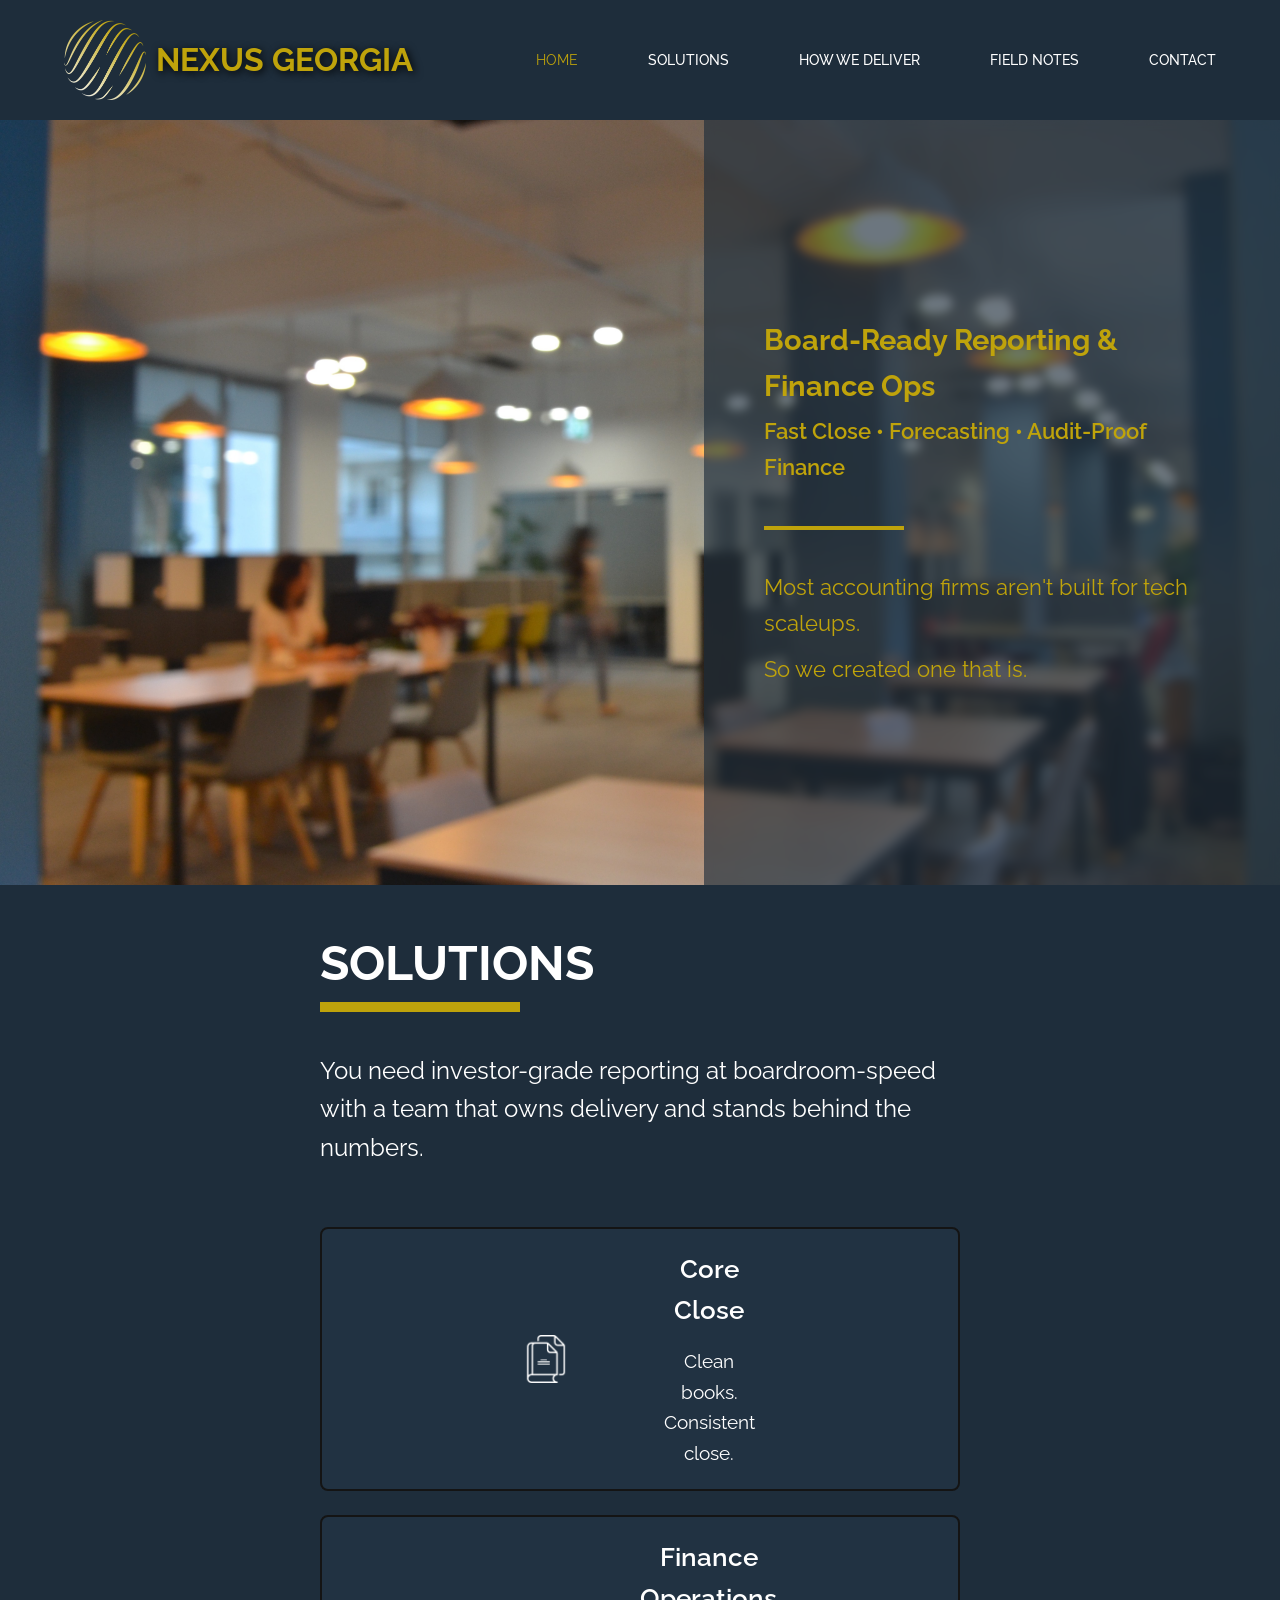
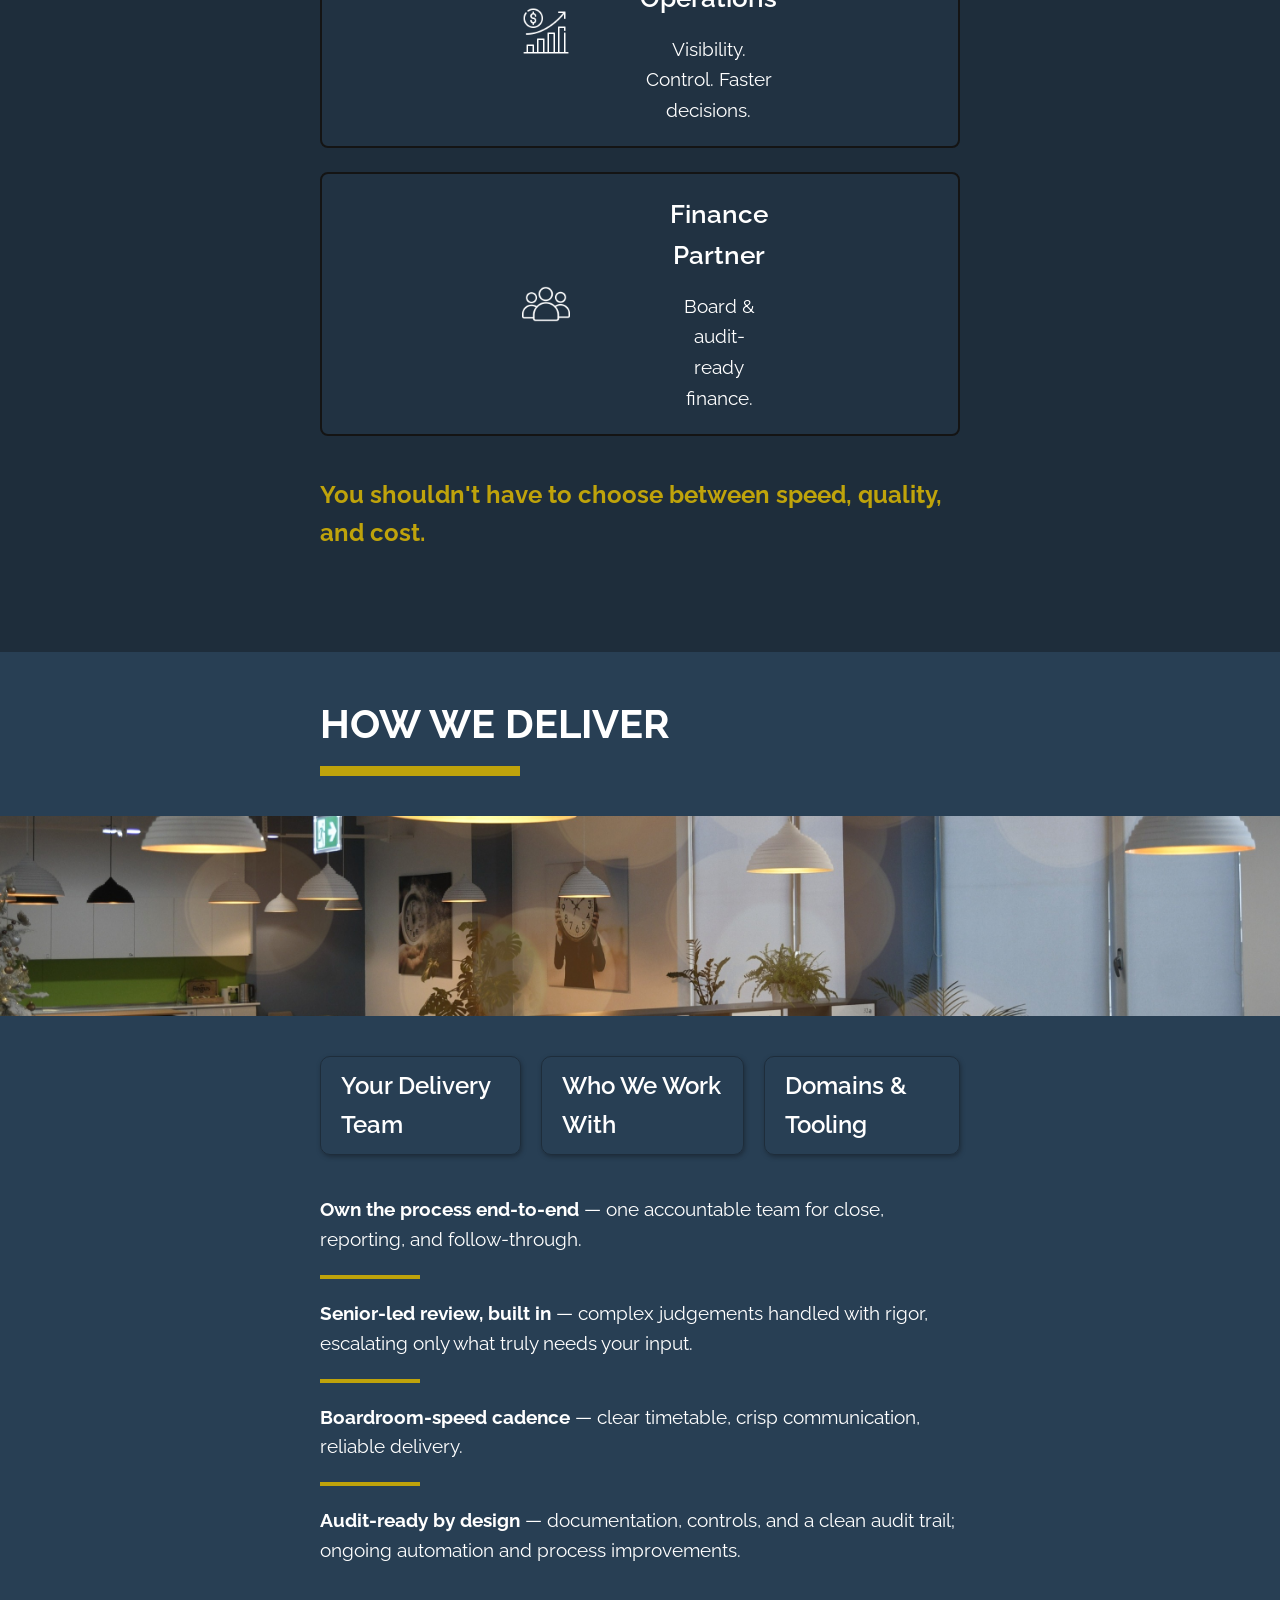
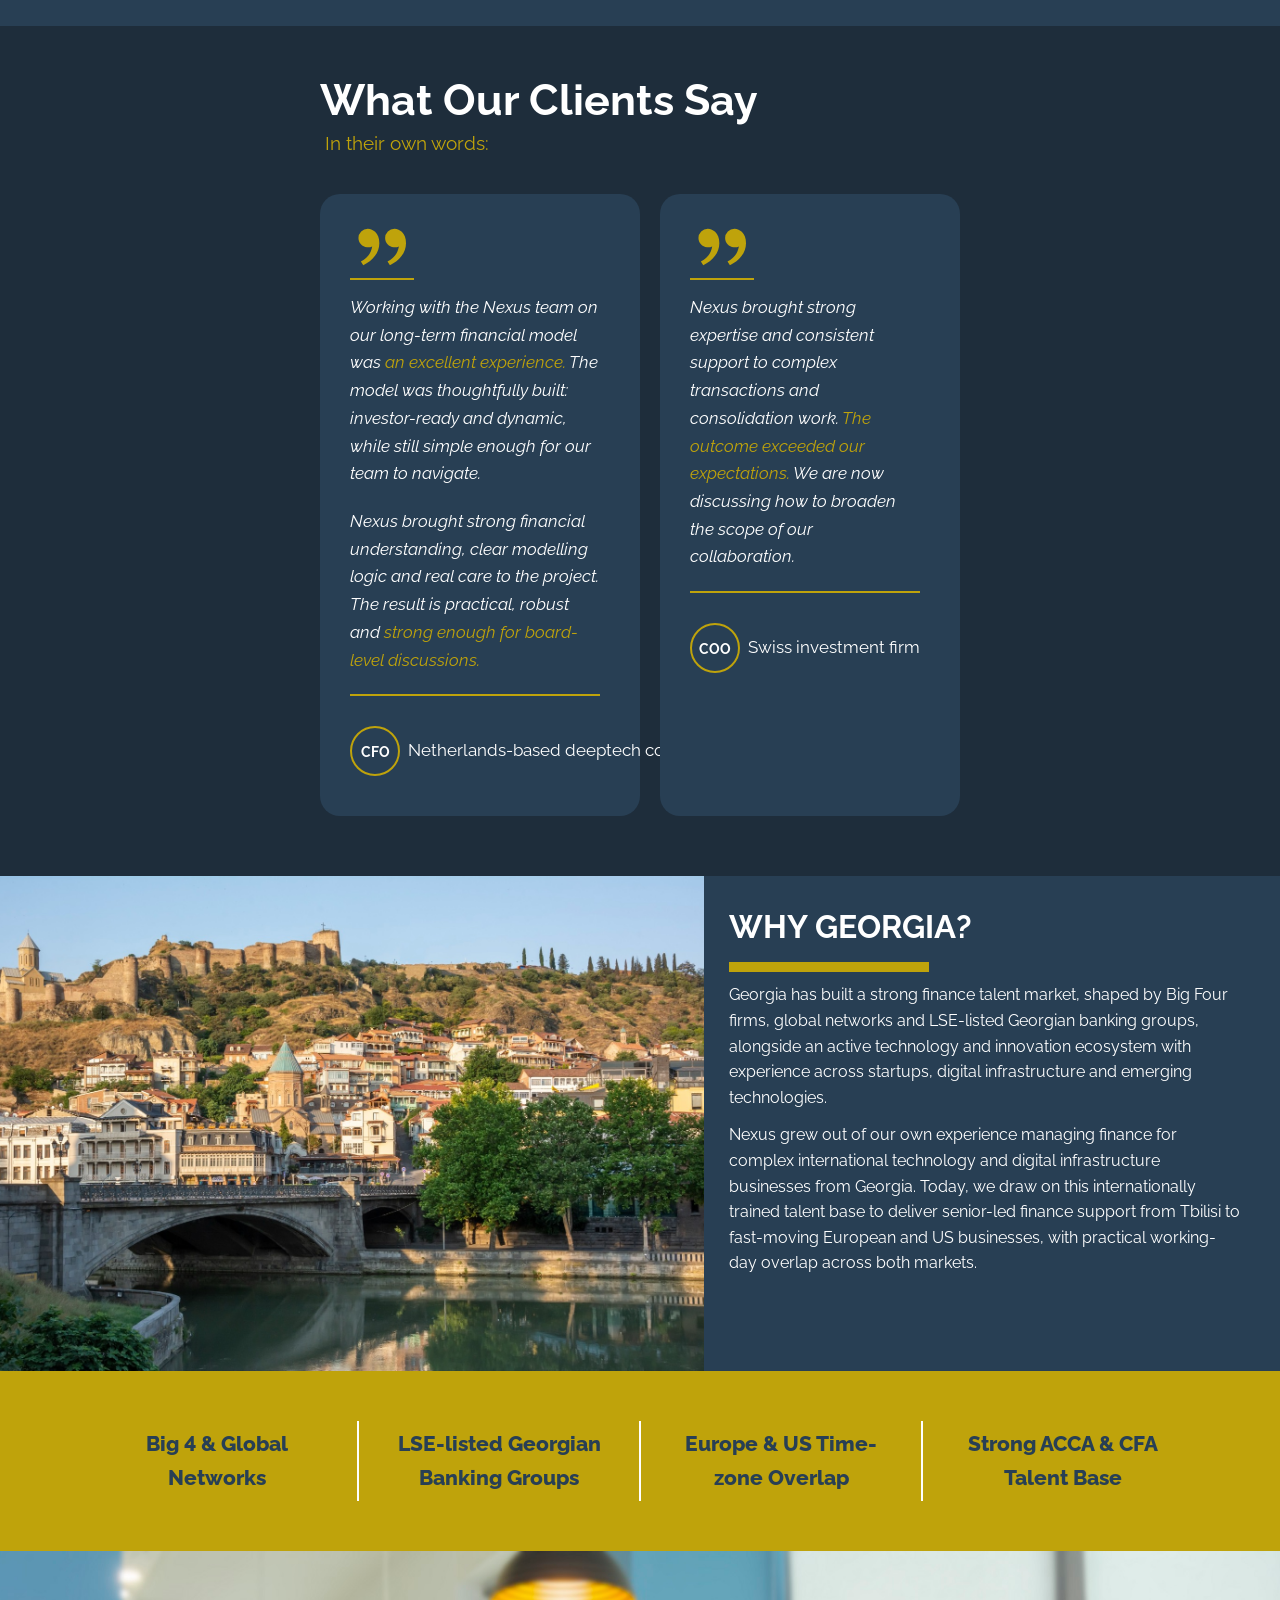
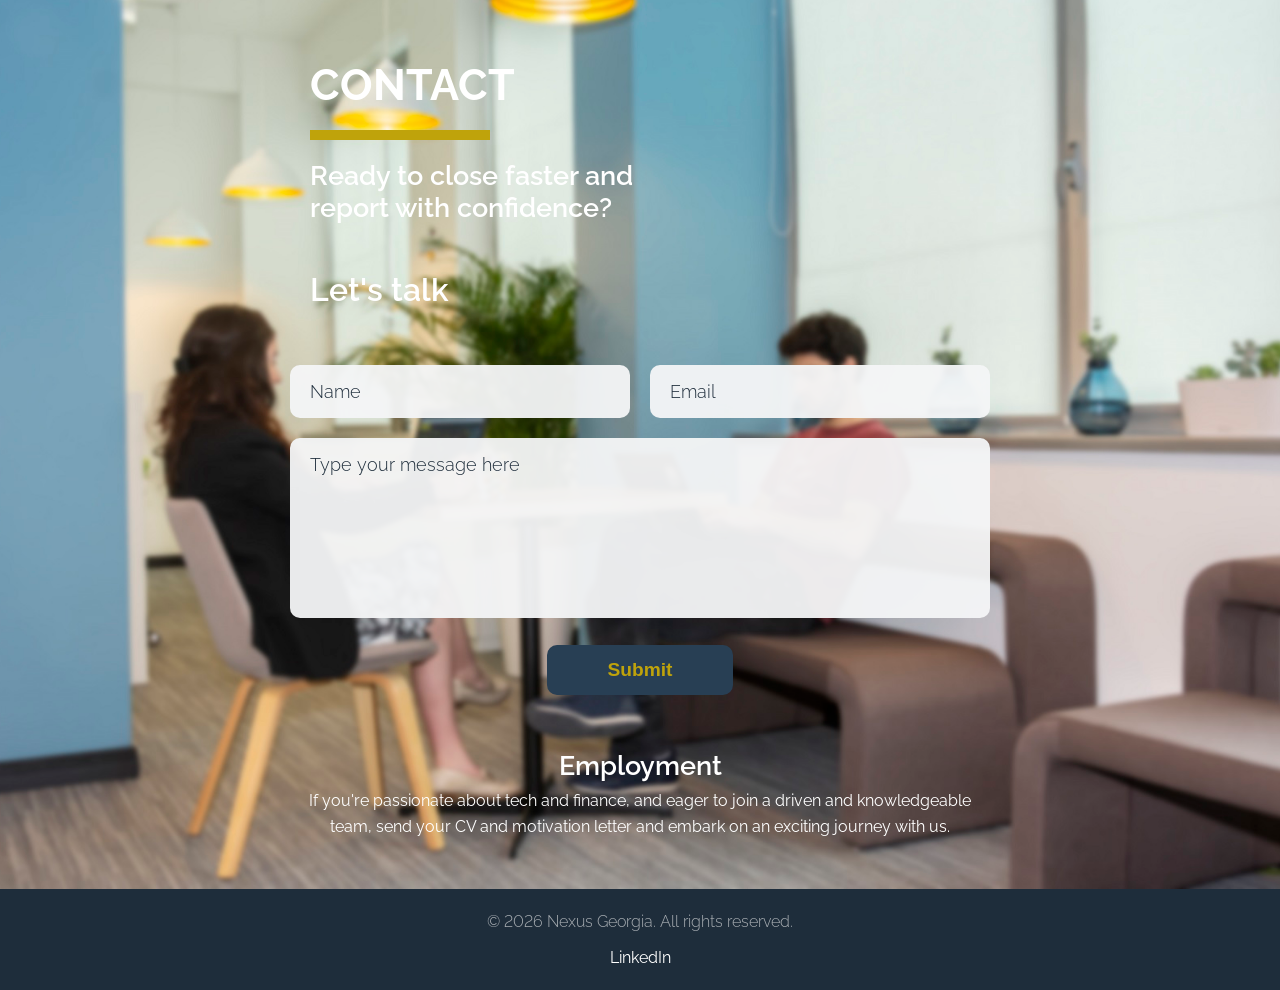
==== index.html @ efbd445d "Irma's Requests 4" ====
<!DOCTYPE html>
<html lang="en">
<head>
    <meta charset="UTF-8">
    <meta name="viewport" content="width=device-width, initial-scale=1.0">
    <link rel="preconnect" href="https://fonts.googleapis.com">
    <link rel="preconnect" href="https://fonts.gstatic.com" crossorigin>
    <link href="https://fonts.googleapis.com/css2?family=Raleway:ital,wght@0,100..900;1,100..900&display=swap" rel="stylesheet">
    <title>Nexus Georgia | Board-Ready Reporting & Finance Ops</title>
    <link rel="icon" type="image/png" href="Assets/Favicon.png">
    <link rel="stylesheet" href="style.css">
</head>

<body>
    <header class="navbar">
        <div class="logo-btn">
            <a href="#home">
                <div class="logo">
                    <img src="Assets/Logo.png" alt="Negus Georgia Logo" class="logo-img">
                    <h1 class="logo-title">NEXUS GEORGIA</h1>
                </div>
            </a>
        </div>
        
        <nav class="nav-menu">
            <a href="#home">Home</a>
            <a href="#solutions">Solutions</a>
            <a href="#delivery">How We Deliver</a>
            <a href="fieldnotes.html">Field Notes</a>
            <a href="#contacts">Contact</a>
        </nav>

        <button class="menu-toggle" aria-label="Toggle Navigation">
            <span></span>
            <span></span>
            <span></span>
        </button>
    </header>

    <main>       
        <section id="home" class="hero-section">

            <div class="hero-content">
                <h1 class="hero-title">Board-Ready Reporting & Finance Ops</h1>
                <p class="hero-subtitle">Fast Close • Forecasting • Audit-Proof Finance</p>
                <div class="divider-home"></div>
                <p class="hero-tagline">Most accounting firms aren't built for tech scaleups.</p>
                <p class="hero-break">So we created one that is.</p>
            </div>

        </section>

        <section id="solutions" class="solutions-section">

            <h2>Solutions</h2>
            <div class="divider-solutions"></div>
            <p class="solutions-intro">You need investor-grade reporting at boardroom-speed with a team that owns delivery and stands behind the numbers.</p>
            
            <div class="solutions-grid">
                <div class="solution-card" data-target="modal-core-close">
                    <img src="Assets/documents.png" class="solutions-icon">
                    <div id="first-card" class="card-text">
                        <h3>Core Close</h3>
                        <p>Clean books. Consistent close.</p>
                    </div>
                </div>
                
                <div class="solution-card" data-target="modal-finance-ops">
                    <img src="Assets/profit.png" class="solutions-icon">
                    <div id="second-card" class="card-text">    
                        <h3>Finance Operations</h3>
                        <p>Visibility. Control. Faster decisions.</p>
                    </div>
                </div>
                
                <div class="solution-card" data-target="modal-finance-partner">
                    <img src="Assets/people.png" class="solutions-icon">
                    <div id="third-card" class="card-text">    
                        <h3>Finance Partner</h3>
                        <p>Board & audit-ready finance.</p>
                    </div>
                </div>
            </div>

            <p class="solutions-outro">You shouldn't have to choose between speed, quality, and cost.</p>

        </section>

        <section id="delivery" class="delivery-section">

            <h4 class="delivery-head">How We Deliver</h4>
            <div class="divider-delivery"></div>
            <img src="Assets/Office clock and lights bright.jpg" class="clock-lights">
            
            <div class="delivery-grid">
                <div class="delivery-card" data-target="modal-delivery-team">Your Delivery Team</div>
                <div class="delivery-card" data-target="modal-who-we-work-with">Who We Work With</div>
                <div class="delivery-card" data-target="modal-domains-tooling">Domains & Tooling</div>
            </div>

            <div class="delivery-row">
                <p class="delivery-text">
                    <strong class="delivery-lead">Own the process end-to-end</strong> — one accountable team for close, reporting, and follow-through.
                </p>
                <div class="divider-text"></div>
                <p class="delivery-text">
                    <strong class="delivery-lead">Senior-led review, built in</strong> — complex judgements handled with rigor, escalating only what truly needs your input.
                </p>
                <div class="divider-text"></div>
                <p class="delivery-text">
                    <strong class="delivery-lead">Boardroom-speed cadence</strong> — clear timetable, crisp communication, reliable delivery.
                </p>
                <div class="divider-text"></div>
                <p class="delivery-text">
                    <strong class="delivery-lead">Audit-ready by design</strong> — documentation, controls, and a clean audit trail; ongoing automation and process improvements.
                </p>
            </div>

        </section>

        <section class="client-section">

             <div class="clients">
                <h5 class="clients-head">What Our Clients Say</h5>
                <p class="clients-subhead">In their own words:</p>
                <div class="client-row">
                    <div class="client-1">
                        <img src="Assets/quotes.svg" class="quotes">
                        <div class="first-quote">
                            <p class="quote-1">
                                Working with the Nexus team on our long-term financial model was
                                <span class="highlight"> an excellent experience.</span>
                                The model was thoughtfully built: investor-ready and dynamic, while still simple enough for our team to navigate.
                            </p>
                            <p class="quote-1">
                                Nexus brought strong financial understanding, clear modelling logic and real care to the project. The result is practical, robust and
                                <span class="highlight">strong enough for board-level discussions.</span>
                            </p>
                        </div>
                        <p class="author-1">
                            <span class="circle">CFO</span>Netherlands-based deeptech company
                        </p>
                    </div>
                    <div class="client-2">
                        <img src="Assets/quotes.svg" class="quotes">
                        <p class="quote-2">
                            Nexus brought strong expertise and consistent support to complex transactions and consolidation work.
                            <span class="highlight">The outcome exceeded our expectations.</span>
                            We are now discussing how to broaden the scope of our collaboration.
                        </p>
                        <p class="author-2">
                            <span class="circle">COO</span>Swiss investment firm
                        </p>
                    </div>
                </div>
            </div>

        </section>

        <section id="delivery" class="international-delivery">

            <div class="international-content">
                <div class="international-image"></div>

                <div class="international-card">    
                    <h6 class="international-head">Why Georgia?</h6>
                    <div class="divider-international"></div>
                    <P class="international-text">
                        Georgia has built a strong finance talent market, shaped by Big Four firms, global networks and LSE-listed Georgian banking groups, alongside an active technology and innovation ecosystem with experience across startups, digital infrastructure and emerging technologies.
                    </P>
                    <p class="international-text">
                        Nexus grew out of our own experience managing finance for complex international technology and digital infrastructure businesses from Georgia. Today, we draw on this internationally trained talent base to deliver senior-led finance support from Tbilisi to fast-moving European and US businesses, with practical working-day overlap across both markets.
                    </p>
                </div>
            </div>

        </section>

        <section id="accolades">

            <p class="accolade">Big 4 & Global Networks</p>
            <div class="divider-accolades"></div>
            <p class="accolade">LSE-listed Georgian Banking Groups</p>
            <div class="divider-accolades"></div>
            <p class="accolade">Europe & US Time-zone Overlap</p>
            <div class="divider-accolades"></div>
            <p class="accolade">Strong ACCA & CFA Talent Base</p>

        </section>

        <section id="contacts" class="contact-section">

            <div class="contact-content">
                <div class="contact-intro">
                    <h7 class="contact-head">Contact</h7>
                    <div class="divider-contact"></div>
                    <p class="contact-subhead">Ready to close faster and report with confidence?</p>
                    <p class="contact-talk">Let's talk</p>
                </div>
                
                <form class="contact-form" action="#" method="POST">
                    <div class="name-email">
                        <input type="text" name="name" placeholder="Name" required class="form-input">
                        <input type="email" name="email" placeholder="Email" required class="form-input">
                    </div>
                    <div class="message-text">
                        <textarea name="message" placeholder="Type your message here" required class="form-textarea"></textarea>
                    </div>
                    <div class="submit-button">
                        <button type="submit" class="btn-submit">Submit</button>
                    </div>
                </form>

                <div class="bottom-note">
                    <h8 class="note-head">Employment</h8>
                    <p class="note-text"
                        >If you're passionate about tech and finance, and eager to join a driven and knowledgeable team, send your CV and motivation letter and embark on an exciting journey with us.
                    </p>
                </div>

            </div>

        </section>
    </main>

    <div class="modal-overlay" id="modalOverlay">
        <div class="modal-content-solutions" id="modal-core-close">
            <button class="modal-close">&times;</button>
            <h9>Core Close</h9>
            <div class="divider-lightbox"></div>
            <p class="modal-intro">
                For companies that need clean monthly numbers, reliable reconciliations and a close process that does not depend on heroics.
            </p>
            <ul class="modal-list">
                <li>Period close - <span style="font-style: italic;">day 3-5 close (typical)</span></li>
                <li>General Ledger & Trial Balance</li>
                <li>Accounts Payable & Accounts Receivable</li>
                <li>Payroll</li>
                <li>Fixed assets & inventory</li>
                <li>Tax & VAT filing coordination</li>
                <li>Payments & approvals</li>
            </ul>
        </div>

        <div class="modal-content-solutions" id="modal-finance-ops">
            <button class="modal-close">&times;</button>
            <h9>Finance Operations</h9>
            <div class="divider-lightbox"></div>
            <p class="modal-intro">
                For companies that need visibility over cash, budget performance, KPIs and operational finance decisions, not just bookkeeping.
            </p>
            <p class="modal-plus">Core Close +</p>
            <ul class="modal-list">
                <li>Cash flow & management reporting</li>
                <li>Budgeting & forecasting</li>
                <li>Budget vs actual analysis</li>
                <li>KPI dashboard</li>
                <li>Cost allocation & chargebacks</li>
                <li>Statutory reporting</li>
                <li>Controls, policies & procedures</li>
                <li>Process improvements & automations</li>
                <li>Treasury & financing</li>
            </ul>
        </div>

        <div class="modal-content-solutions" id="modal-finance-partner">
            <button class="modal-close">&times;</button>
            <h9>Finance Partner</h9>
            <div class="divider-lightbox"></div>
            <p class="modal-intro">
                For companies facing audits, investor reporting, fundraising, consolidation, complex accounting or board-level finance questions.
            </p>
            <p class="modal-plus">Finance Operations +</p>
            <ul class="modal-list">
                <li>Multi-entity, multi-currency consolidations</li>
                <li>IFRS & US GAAP advisory</li>
                <li>Technical accounting memos</li>
                <li>IPO & PCAOB audit readiness</li>
                <li>Board & investor engagement</li>
                <li>Fundraising & investment rounds</li>
                <li>Fractional CFO leadership / CFO extension</li>
            </ul>
        </div>

        <div class="modal-content-delivery" id="modal-delivery-team">
             <button class="modal-close">&times;</button>
             <h9>Your Delivery Team</h9>
             <div class="divider-lightbox"></div>
             <p class="modal-subhead">Senior finance depth, built into every engagement.</p>
             <p class="modal-text">
                Our teams are led by experienced ACCA and CPA-qualified finance professionals with Big Four backgrounds and hands-on experience across reporting, forecasting, complex accounting, audit readiness and finance operations for international businesses.
             </p>
             <div class="modal-team-grid">
                <div class="team-member-card">
                    <div class="member-avatar-container">
                        <img src="Assets/Irma.avif" alt="Irma Kharebava" class="member-avatar">
                    </div>
                    <div class="member-info">
                        <div class="member-header">
                            <h10>Irma Kharebava, FCCA</h10>
                            <a href="https://www.linkedin.com/in/irma-kharebava/" target="_blank" class="linkedin-link" aria-label="LinkedIn Profile">
                                <svg xmlns="http://www.w3.org/2000/svg" viewBox="0 0 24 24" class="linkedin-icon"><path d="M19 0h-14c-2.761 0-5 2.239-5 5v14c0 2.761 2.239 5 5 5h14c2.762 0 5-2.239 5-5v-14c0-2.761-2.238-5-5-5zm-11 19h-3v-11h3v11zm-1.5-12.268c-.966 0-1.75-.779-1.75-1.75s.784-1.75 1.75-1.75 1.75.779 1.75 1.75-.784 1.75-1.75 1.75zm13.5 12.268h-3v-5.604c0-3.368-4-3.113-4 0v5.604h-3v-11h3v1.765c1.396-2.586 7-2.777 7 2.476v6.759z"/></svg>
                            </a>
                        </div>
                        <p class="member-title">Founder and Managing Partner</p>
                        <ul class="member-details">
                            <li>11 years with EY, 25 years overall</li>
                            <li>Group Controlling, FP&A, Leadership</li>
                        </ul>
                    </div>
                </div>
                <div class="team-member-card">
                    <div class="member-avatar-container">
                        <img src="Assets/Vato.avif" alt="Vato Namoradze" class="member-avatar">
                    </div>
                    <div class="member-info">
                        <div class="member-header">
                            <h10>Vato Namoradze, CPA</h10>
                            <a href="https://www.linkedin.com/in/vakhtang-namoradze-a840ba27/" target="_blank" class="linkedin-link" aria-label="LinkedIn Profile">
                                <svg xmlns="http://www.w3.org/2000/svg" viewBox="0 0 24 24" class="linkedin-icon"><path d="M19 0h-14c-2.761 0-5 2.239-5 5v14c0 2.761 2.239 5 5 5h14c2.762 0 5-2.239 5-5v-14c0-2.761-2.238-5-5-5zm-11 19h-3v-11h3v11zm-1.5-12.268c-.966 0-1.75-.779-1.75-1.75s.784-1.75 1.75-1.75 1.75.779 1.75 1.75-.784 1.75-1.75 1.75zm13.5 12.268h-3v-5.604c0-3.368-4-3.113-4 0v5.604h-3v-11h3v1.765c1.396-2.586 7-2.777 7 2.476v6.759z"/></svg>
                            </a>
                        </div>
                        <p class="member-title">Partner, Strategy & BD</p>
                        <ul class="member-details">
                            <li>14 years with EY, 25 years overall</li>
                            <li>IPO Preparation, IFRS, US GAAP, Audit</li>
                        </ul>
                    </div>
                </div>
                <div class="team-member-card">
                    <div class="member-avatar-container">
                        <img src="Assets/Mariam.avif" alt="Mariam Ioseliani" class="member-avatar">
                    </div>
                    <div class="member-info">
                        <div class="member-header">
                            <h10>Mariam Ioseliani, FCCA, MBA</h10>
                            <a href="https://www.linkedin.com/in/mariam-ioseliani/" target="_blank" class="linkedin-link" aria-label="LinkedIn Profile">
                                <svg xmlns="http://www.w3.org/2000/svg" viewBox="0 0 24 24" class="linkedin-icon"><path d="M19 0h-14c-2.761 0-5 2.239-5 5v14c0 2.761 2.239 5 5 5h14c2.762 0 5-2.239 5-5v-14c0-2.761-2.238-5-5-5zm-11 19h-3v-11h3v11zm-1.5-12.268c-.966 0-1.75-.779-1.75-1.75s.784-1.75 1.75-1.75 1.75.779 1.75 1.75-.784 1.75-1.75 1.75zm13.5 12.268h-3v-5.604c0-3.368-4-3.113-4 0v5.604h-3v-11h3v1.765c1.396-2.586 7-2.777 7 2.476v6.759z"/></svg>
                            </a>
                        </div>
                        <p class="member-title">Partner, Client Solutions</p>
                        <ul class="member-details">
                            <li>10 years with EY, 15 years overall</li>
                            <li>Investor Reporting, IFRS, US GAAP, Modelling</li>
                        </ul>
                    </div>
                </div>
                <div class="team-member-card">
                    <div class="member-avatar-container">
                        <img src="Assets/George.avif" alt="Mariam Ioseliani" class="member-avatar">
                    </div>
                    <div class="member-info">
                        <div class="member-header">
                            <h10>George Chaganava</h10>
                            <a href="https://www.linkedin.com/in/george-chaganava-4706ba27/" target="_blank" class="linkedin-link" aria-label="LinkedIn Profile">
                                <svg xmlns="http://www.w3.org/2000/svg" viewBox="0 0 24 24" class="linkedin-icon"><path d="M19 0h-14c-2.761 0-5 2.239-5 5v14c0 2.761 2.239 5 5 5h14c2.762 0 5-2.239 5-5v-14c0-2.761-2.238-5-5-5zm-11 19h-3v-11h3v11zm-1.5-12.268c-.966 0-1.75-.779-1.75-1.75s.784-1.75 1.75-1.75 1.75.779 1.75 1.75-.784 1.75-1.75 1.75zm13.5 12.268h-3v-5.604c0-3.368-4-3.113-4 0v5.604h-3v-11h3v1.765c1.396-2.586 7-2.777 7 2.476v6.759z"/></svg>
                            </a>
                        </div>
                        <p class="member-title">Head of Audit and IFRS</p>
                        <ul class="member-details">
                            <li>11 years with EY, 15 years overall </li>
                            <li>Audit, IFRS, Financial Reporting</li>
                        </ul>
                    </div>
                </div>
                <div class="team-member-card">
                    <div class="member-avatar-container">
                        <img src="Assets/Salome.avif" alt="Mariam Ioseliani" class="member-avatar">
                    </div>
                    <div class="member-info">
                        <div class="member-header">
                            <h10>Salome Dzivaeva</h10>
                            <a href="https://www.linkedin.com/in/salome-dzivaeva-2611431ba/" target="_blank" class="linkedin-link" aria-label="LinkedIn Profile">
                                <svg xmlns="http://www.w3.org/2000/svg" viewBox="0 0 24 24" class="linkedin-icon"><path d="M19 0h-14c-2.761 0-5 2.239-5 5v14c0 2.761 2.239 5 5 5h14c2.762 0 5-2.239 5-5v-14c0-2.761-2.238-5-5-5zm-11 19h-3v-11h3v11zm-1.5-12.268c-.966 0-1.75-.779-1.75-1.75s.784-1.75 1.75-1.75 1.75.779 1.75 1.75-.784 1.75-1.75 1.75zm13.5 12.268h-3v-5.604c0-3.368-4-3.113-4 0v5.604h-3v-11h3v1.765c1.396-2.586 7-2.777 7 2.476v6.759z"/></svg>
                            </a>
                        </div>
                        <p class="member-title">Head of Operations & Quality Control</p>
                        <ul class="member-details">
                            <li>12 years with EY, 15 years overall </li>
                            <li>Accounting Operations, Systems, Quality Control</li>
                        </ul>
                    </div>
                </div>
             </div>
        </div>

        <div class="modal-content-delivery" id="modal-who-we-work-with">
            <button class="modal-close">&times;</button>
            <h9>Who We Work With</h9>
            <div class="divider-lightbox"></div>
            <ul class="modal-list">
                <li>Tech scaleups in AI/HPC, data centres, SaaS, Web3/Crypto</li>
                <li>Typically post-seed through growth stage</li>
                <li>European & US teams operating across entities, currencies, and rapid growth</li>
            </ul>
            <div class="divider-list"></div>
            <p class="modal-step">We Step In</p>
            <ul class="modal-list">
                <li>Ahead of a fundraise, audit, or a tighter board/investor rhythm</li>
                <li>When finance needs to move at business speed, with control intact</li>
                <li>When you want senior ownership before building a full in-house team</li>
            </ul>
            <p class="modal-outro">
                Speed without losing rigor — senior-led finance you can take to the board.
            </p>
        </div>

        <div class="modal-content-delivery" id="modal-domains-tooling">
            <button class="modal-close">&times;</button>
            <h9>Domains & Tooling</h9>
            <div class="divider-lightbox"></div>
            <div class="modal-matrix">
                <div class="modal-column">
                    <div class="modal-front">
                        <p class="modal-category">Industries We Specialize</p>
                        <img src="Assets/chip.svg" class="tooling-icon" id="chip-icon">
                    </div>
                    <div class="modal-box">
                        <ul class="modal-list" id="modal-list-industry">
                            <li>AI / HPC</li>
                            <li>Data centers</li>
                            <li>SaaS</li>
                            <li>Web3 / Crypto</li>
                            <li>Tech-enabled services</li>
                        </ul>
                    </div>
                 </div>
                 <div class="modal-column"> 
                    <div class="modal-front">       
                        <p class="modal-category">Systems We Work With</p>
                        <img src="Assets/cloud.svg" class="tooling-icon" id="cloud-icon">
                    </div>
                    <div class="modal-box">
                        <ul class="modal-list" id="modal-list-system">
                            <li>NetSuite</li>
                            <li>MS Business Central</li>
                            <li>SAP</li>
                            <li>SoftLedger</li>
                            <li>TRES Finance</li>
                            <li>QuickBooks</li>
                            <li>Xero</li>
                        </ul>
                    </div>
                </div>
                <div class="modal-column">
                    <div class="modal-front">
                        <p class="modal-category">Markets We Work In</p>
                        <img src="Assets/globe.svg" class="tooling-icon" id="globe-icon">
                    </div>
                    <div class="modal-box">
                        <ul class="modal-list" id="modal-list-market">
                            <li>Canada</li>
                            <li>Germany</li>
                            <li>Netherlands</li>
                            <li>Norway</li>
                            <li>Switzerland</li>
                            <li>USA</li>
                            <li>UK</li>
                        </ul>
                    </div>    
                </div>
            </div>
        </div>
    </div>

    <footer id="footer" class="footer-section">
        <p>&copy; 2026 Nexus Georgia. All rights reserved.</p>

        <div class="footer-social">
            <a href="https://www.linkedin.com/company/nexus-georgia/" target="_blank" rel="noopener noreferrer" aria-label="LinkedIn">
                <span>LinkedIn</span>
            </a>
        </div>
    </footer>

    <button id="scrollToTopBtn" class="scroll-to-top" aria-label="Scroll to top">
        &#8593; </button>

    <script src="script.js"></script>
</body>
</html>
---- style.css ----
:root {
    --bg-main: #1e2d3b;
    --bg-accent: #283F54;
    --bg-light: #e1e1e1;
    --text-main: #ffffff;
    --accent: #BFA30B;
}

* {
    margin: 0;
    padding: 0;
    box-sizing: border-box;
}

section[id] {
    scroll-margin-top: 120px;
}

html {
    scroll-behavior: smooth;
}

body {
    font-family: 'Raleway', sans-serif;
    color: var(--text-main);
    background-color: var(--bg-main);
    line-height: 1.6;
    -webkit-font-smoothing: antialiased;
    font-variant-numeric: lining-nums tabular-nums;
    overflow-x: hidden;
    scrollbar-color: rgba(159, 159, 159, 0.95) rgba(44, 44, 44, 1);
}

.navbar {
    display: flex;
    justify-content: space-between;
    align-items: center;
    padding: 20px 5%;
    background-color: rgb(30 45 59);
    backdrop-filter: blur(10px);
    position: sticky;
    top: 0;
    z-index: 1000;
}

.logo {
    display: flex;
    flex-direction: row;
    align-items: center;
    gap: 10px;
}

.logo-btn a {
    text-decoration: none;
}

.logo-title {
    color: var(--accent);
    text-shadow: 2px 2px 8px black;
}

.logo-img {
    height: 80px;
    width: auto;
    display: block;
}

.nav-menu {
    display: flex;
    align-items: center;
    gap: 70px;
}

.nav-menu a {
    text-decoration: none;
    color: var(--text-main);
    font-size: 0.9rem;
    font-weight: 500;
    transition: color 0.2s ease;
    text-transform: uppercase;
}

.nav-menu a.active {
    color: var(--accent);
    font-weight: 400;
}

.nav-menu a:hover {
    color: var(--accent);
}

.menu-toggle {
    display: none;
    flex-direction: column;
    justify-content: space-between;
    width: 24px;
    height: 18px;
    background: transparent;
    border: none;
    cursor: pointer;
}

.hero-section {
    min-height: 85vh;
    background-image: url('Assets/Office\ Ninutsa.jpg'); 
    background-size: cover;
    background-position: center;
    background-repeat: no-repeat;
    display: flex;
    justify-content: flex-end; 
    align-items: stretch;
}

.hero-content {
    width: 45%; 
    min-width: 380px;
    background-color: rgba(30, 45, 59, 0.65);
    backdrop-filter: blur(5px);
    display: flex;
    flex-direction: column;
    justify-content: center;
    padding: 60px;
    color: #ffffff;
}

.hero-content .hero-title {
    font-size: 1.8rem;
    font-weight: 700;
    color: var(--accent);
    margin-bottom: 5px;
}

.hero-content .hero-subtitle {
    font-size: 1.4rem;
    font-weight: 600;
    color: var(--accent);
}

.hero-content .divider-home {
    width: 140px;
    height: 4px;
    background-color: var(--accent);
    margin-top: 40px;
    margin-bottom: 40px;
}

.hero-content .hero-tagline {
    font-size: 1.4rem;
    color: var(--accent);
}

.hero-break {
    font-size: 1.4rem;
    color: var(--accent);
    margin-top: 10px;
}

.solutions-section {
    margin: 0 auto;
    padding: 40px 320px;
    text-align: center;
}

.solutions-section h2 {
    font-size: 3rem;
    text-transform: uppercase;
    text-align: left;
}

.divider-solutions {
    width: 200px;
    height: 10px;
    background-color: var(--accent);
    margin-bottom: 40px;
}

.solutions-intro {
    font-size: 1.5rem;
    color: var(--text-main);
    text-align: left;
    margin-bottom: 60px;
}

.solutions-grid {
    display: flex;
    flex-direction: column;
    gap: 24px;
    grid-template-columns: repeat(3, 1fr);
}

.solution-card {
    display: flex;
    align-items: center;
    justify-content: flex-start;
    gap: 40px;
    background-color: rgb(33, 50, 66);
    padding: 20px 200px;
    border-radius: 8px;
    border: 2px solid rgb(20, 20, 20);
    transition: background-color 0.3s ease, border-color 0.3s ease;
    cursor: pointer;
}

.solution-card:hover {
    background-color: rgba(255, 255, 255, 0.05);
    border-color: var(--accent);
    box-shadow: none;
}

.solutions-icon {
    width: 48px;
    height: auto;
    display: block;
    margin-right: 30px;
}

.card-text {
    text-align: center;
}

#first-card {
    margin-left: 20px;
}

#third-card {
    margin-left: 30px;
}

.solution-card h3 {
    font-size: 1.6rem;
    font-weight: 1200;
    margin-bottom: 15px;
    font-weight: 600;
}

.solution-card p {
    font-size: 1.2rem;
    font-weight: 400;
}

.solutions-outro {
    font-size: 1.5rem;
    font-weight: 700;
    text-align: left;
    color: var(--accent);
    margin-top: 40px;
    margin-bottom: 60px;
}

.delivery-section{
    margin: 0 auto;
    padding: 40px 320px;
    text-align: left;
    background-color: var(--bg-accent);
}

.delivery-head {
    font-size: 40px;
    text-transform: uppercase;
    margin-bottom: 10px;
}

.divider-delivery {
    width: 200px;
    height: 10px;
    background-color: var(--accent);
    margin-bottom: 40px
}

.clock-lights {
    width: 100vw;
    position: relative;
    left: 50%;
    right: 50%;
    margin-left: -50vw;
    margin-right: -50vw;
    display: block;
    height: auto; 
    max-width: none;
    height: 200px;
    object-fit: cover;
}

.delivery-grid {
    display: flex;
    justify-content: flex-start;
    margin-top: 40px;
    margin-bottom: 40px;
    gap: 20px;
}

.delivery-card {
    border-style: solid;
    border-width: 0.5px;
    border-color: var(--bg-main);
    border-radius: 10px;
    box-shadow: 1px 2px 4px var(--bg-main);
    padding: 10px 20px;
    font-size: 18pt;
    font-weight: 600;
    transition: color 0.3s ease;
    cursor: pointer;
}

.delivery-card:hover {
    color: var(--accent);
}

.delivery-row {
    font-size: 14pt;
}

.delivery-text {
    margin-bottom: 20px;
}

.divider-text {
    width: 100px;
    height: 4px;
    background-color: var(--accent);
    margin-bottom: 20px;
}

.client-section {
    background-color: var(--bg-main);
    padding: 40px 320px;
}

.clients-head {
    font-size: 32pt;
    color: var(--text-main);
}

.clients-subhead {
    font-size: 14pt;
    margin-top: -5px;
    margin-left: 5px;
    color: var(--accent);
    margin-bottom: 25px;
}

.clients {
    font-size: 13pt;
}

.quotes {
    margin: -20px 0 5px -10px;
    border-bottom: 2px solid var(--accent);
}

.client-row {
    display: flex;
    flex-direction: row;
    gap: 20px;
    margin-bottom: 20px;
}

.circle {    
    display: inline-flex;
    align-items: center;
    justify-content: center;
    width: 50px;
    height: 50px;
    border-radius: 50%;
    border: 2px solid var(--accent);
    color: var(--text-main);
    font-weight: 700;
    font-size: 0.9rem;
    margin-right: 8px;
    vertical-align: middle;
}

.client-1 {
    padding: 40px;
    border-radius: 20px;
    margin-top: 10px;
    background-color: var(--bg-accent);
    max-width: 50%;
}

.first-quote {
    margin-left: -10px;
    border-bottom: 2px solid var(--accent);
}

.quote-1 {
    font-style: italic;
    margin-bottom: 20px;
}

.author-1 {
    margin-top: 30px;
    margin-left: -10px;
    white-space: nowrap;
}

.client-2 {
    padding: 40px;
    border-radius: 20px;
    margin-top: 10px;
    background-color: var(--bg-accent);
    max-width: 50%;
}

.quote-2 {
    font-style: italic;
    margin-bottom: 20px;
    padding-bottom: 20px;
    border-bottom: 2px solid var(--accent);
    margin-left: -10px;
}

.author-2 {
    margin-top: 30px;
    white-space: nowrap;
    margin-left: -10px;
}

.highlight {
    color: var(--accent);
}

.international-delivery {
    height: 55vh;
    width: 100vw;
    display: flex;
    margin: 0;
    padding: 0;
}

.international-image {
    width: 55vw;
    background-image: url('Assets/Tbilisi.png');
    background-size: cover;
    background-position: center;
    background-repeat: no-repeat;
    flex-shrink: 0;
}

.international-content {
    width: 100%;
    display: flex;
    flex-direction: row;
}

.international-card {
    background-color: var(--bg-accent);
    height: 100%;
    width: 100%;
    padding: 25px;
    padding-right: 40px;
}

.international-head {
    font-size: 24pt;
    text-transform: uppercase;
    margin-bottom: 10px;
}

.divider-international {
    width: 200px;
    height: 10px;
    background-color: var(--accent);
    margin-bottom: 10px
}

.international-text {
    margin-bottom: 12px;
}

#accolades {
    background-color: var(--accent);
    height: 20vh;
    display: flex;
    flex-direction: row;
    justify-content: center;
    align-items: center;
    gap: 20px;
}

.accolade {
    font-size: 16pt;
    font-weight: 800;
    color: var(--bg-accent);
    width: 240px;
    text-align: center;
}

.divider-accolades {
    width: 2px;
    height: 80px;
    background-color: #ffffff;
}

.contact-section {
    width: 100%;
    min-height: 70vh;
    background-image: url(Assets/Bidzo\ &\ Tamuna.jpg);
    background-size: cover;
    background-position: center;
    background-repeat: no-repeat;
    display: flex;
    justify-content: center;
    align-items: center;
    padding: 80px 20px;
}

.contact-intro {
    /* background-color: rgba(40, 63, 84, 0.5); */
    border-radius: 10px;
    padding: 20px;
    margin-bottom: 20px;
    border-radius: 10px;    
}

.contact-content {
    padding: 0 100px;
    width: 100%;
    max-width: 900px;
}

.contact-head {
    font-size: 32pt;
    text-transform: uppercase;
    font-weight: 700;
}

.divider-contact {
    width: 180px;
    height: 10px;
    background-color: var(--accent);
    margin-bottom: 20px;
    margin-top: 10px;
}

.contact-subhead {
    font-size: 20pt;
    font-weight: 600;
    max-width: 350px;
    line-height: 24pt;
}

.contact-talk {
    font-size: 24pt;
    font-weight: 600;
    margin-top: 40px;
    margin-bottom: 10px;
}

.contact-form {
    display: flex;
    flex-direction: column;
    gap: 20px;
    align-items: center;
}

.name-email {
    display: flex;
    gap: 20px;
    width: 100%;
}

.message-text {
    width: 100%;
}

.form-input, .form-textarea {
    width: 100%;
    background-color: rgba(245, 246, 247, 0.95);
    border: none;
    outline: none;
    padding: 16px 20px;
    font-size: 1.1rem;
    color: #3f5164;
    font-family: inherit;
    border-radius: 10px;
}

.form-input::placeholder, .form-textarea::placeholder {
    color: var(--bg-main);
    font-weight: 300;
}

.form-textarea {
    height: 180px;
    resize: none;
}

.btn-submit {
    background-color: var(--bg-accent);
    color: var(--accent);
    font-size: 1.2rem;
    font-weight: 600;
    padding: 14px 60px;
    border: none;
    cursor: pointer;
    transition: background-color 0.2s ease, transform 0.1s ease;
    border-radius: 10px;
}

.btn-submit:hover { 
    background-color: var(--bg-main);
}

.btn-submit:active {
    transform: scale(0.98);
}

.bottom-note {
    text-align: center;
    margin-top: 40px;
    margin-bottom: -40px;
    /* background-color: rgba(40, 63, 84, 0.5); */
    padding: 10px;
    border-radius: 10px;
}

.note-head {
    font-size: 20pt;
    font-weight: 600;
}

.footer-section {
    width: 100%;
    background-color: var(--bg-main);
    padding: 20px 20px;
    text-align: center;
}

.footer-section p {
    font-size: 12pt;
    font-weight: 300;
    color: rgba(245, 245, 245, 0.65);
}

.footer-social {
    margin: 10px auto 0 auto;
}

.footer-social a {
    text-decoration: none;
    color: inherit;
    cursor: pointer;
}

.footer-social a:hover {
    color: var(--accent);
}

.modal-overlay {
    position: fixed;
    top: 0;
    left: 0;
    width: 100%;
    height: 100%;
    background-color: rgba(0, 0, 0, 0.6);
    backdrop-filter: blur(5px);
    z-index: 2000;  
    display: flex;
    justify-content: center;
    align-items: center;
    opacity: 0;
    pointer-events: none;
    transition: opacity 0.3s ease;
}

.modal-overlay.active {
    opacity: 1;
    pointer-events: auto;
}

.modal-content-solutions {
    background-color: var(--bg-main);
    color: var(--text-main);
    padding: 40px;
    border-radius: 12px;
    max-width: 900px;
    width: 90%;
    position: relative;
    box-shadow: 0 10px 30px rgba(0,0,0,0.3);
    display: none;
    text-align: left;
    max-height: 85vh;
    overflow-y: auto;
    overscroll-behavior: contain;
}

.modal-content-solutions.active {
    display: block;
}

.modal-content-solutions h9 {
    font-size: 2rem;
    font-weight: 700;
    display: block;
    margin-bottom: 10px;
}

.modal-intro {
    color: var(--text-main);
    font-size: 16pt;
    font-weight: 600;
    margin-bottom: 20px;
}

.modal-list li {
    font-size: 1.2rem;
    margin-bottom: 12px;
    color: var(--text-main);
    list-style-type: disc;
    margin-left: 40px;
    padding-left: 20px;
    text-align: left;
}

.modal-plus {
    margin-top: -10px;
    margin-bottom: 20px;
}

.divider-lightbox {
    background-color: var(--accent);
    width: 100px;
    height: 5px;
    margin-bottom: 20px;
}

.modal-content-delivery {
    background-color: var(--bg-main);
    color: var(--text-main);
    padding: 40px;
    border-radius: 12px;
    max-width: 900px;
    width: 90%;
    position: relative;
    box-shadow: 0 10px 30px rgba(0,0,0,0.3);
    display: none;
    text-align: left;
    max-height: 85vh;
    overflow-y: auto;
    overscroll-behavior: contain;
}

.modal-content-delivery.active {
    display: block;
}

.modal-content-delivery h9 {
    font-size: 2rem;
    font-weight: 700;
    display: block;
    margin-bottom: 10px;
}

.modal-subhead {
    font-size: 1.3rem;
    color: var(--text-main);
    font-weight: 600;
    margin-bottom: 10px;
}

.modal-text {
    font-size: 1.1rem;
    margin-bottom: 30px;
}

.modal-team-grid {
    display: flex;
    flex-direction: column;
    gap: 25px;
    margin-top: 20px;
}

.team-member-card {
    display: flex;
    align-items: center;
    background-color: rgba(255, 255, 255, 0.03);
    border: 1px solid rgba(255, 255, 255, 0.1);
    border-radius: 8px;
    padding: 20px;
    gap: 25px;
}

.member-avatar-container {
    flex-shrink: 0;
}

.member-avatar {
    width: 150px;
    height: 150px;
    border-radius: 50%;
    object-fit: cover;
    border: 2px solid var(--accent);
}

.member-info {
    flex-grow: 1;
}

.member-header {
    display: flex;
    align-items: center;
    gap: 12px;
}

.member-header h10 {
    font-size: 1.3rem;
    font-weight: 600;
    color: #ffffff;
}

.linkedin-icon {
    width: 20px;
    height: 20px;
    fill: #0077b5;
    transition: transform 0.2s ease;
}

.linkedin-link:hover .linkedin-icon {
    transform: scale(1.1);
}

.member-title {
    font-size: 1.1rem;
    color: var(--accent);
    font-weight: 500;
    margin-bottom: 8px;
}

.member-details {
    list-style-type: none !important;
    padding-left: 0 !important;
}

.member-details li {
    font-size: 1rem !important;
    margin-bottom: 4px !important;
    padding-left: 0 !important;
    list-style: none !important;
    opacity: 0.85;
}

.divider-list {
    background-color: var(--accent);
    width: 80px;
    height: 4px;
    margin: 20px 0;
    margin-left: 5px;
}

.modal-step {
    font-size: 1.6rem;
    color: var(--text-main);
    font-weight: 600;
    margin-bottom: 10px;
}

.modal-outro {
    color: var(--accent);
    font-weight: 500;
    margin-top: 20px;
}

#modal-domains-tooling {
    text-align: center;
    max-width: 1000px;
}

#modal-domains-tooling .divider-lightbox {
    margin: 15px auto 15px auto; 
}

.modal-matrix {
    display: flex;
    justify-content: space-between;
    align-items: flex-start;
    gap: 30px;
    margin-top: 20px;
    width: 100%;
}

.modal-column {
    position: relative;
    flex: 1;
    background-color: var(--bg-accent);
    border: 1px solid rgb(20, 20, 20);
    border-radius: 8px;
    height: 300px;
    width: 200px;
    overflow: hidden;
    transition: border-color 0.3s ease, box-shadow 0.3s ease;
}

.modal-front {
    padding: 30px 10px 15px 10px;
    width: 100%;
    height: 100%;
    display: flex;
    flex-direction: column;
    align-items: center;
    text-align: center;
    transition: transform 0.4s cubic-bezier(0.25, 1, 0.5, 1), opacity 0.3s ease;
    opacity: 1;
}

.modal-category {
    font-size: 1.6rem;
    font-weight: 700;
    color: var(--accent);
    max-width: 200px;
}

#chip-icon {
    width: 65%;
    height: auto;
}

#cloud-icon {
    margin-top: 20px;
    width: 50%;
    height: auto;
}

#globe-icon {
    margin-top: 10px;
    width: 50%;
    height: auto;
}

.modal-box {
    position: absolute;
    top: 0;
    left: 0;
    width: 100%;
    height: 100%;
    background-color: var(--bg-accent);
    display: flex;
    align-items: center;
    justify-content: center;
    transform: translateY(100%);
    transition: transform 0.4s cubic-bezier(0.25, 1, 0.5, 1);
}

.modal-box .modal-list {
    margin: 0;
    padding: 15px 5px 0 5px;
    width: 100%;
}

.modal-box .modal-list li {
    font-size: 1.2rem;
    margin-bottom: 10px;
    padding-left: 5px;
    text-align: left;
    color: var(--text-main);
}

.modal-column:hover {
    border-color: var(--accent);
}

.modal-column:hover .modal-front {
    transform: translateY(-100%);
    opacity: 0;
}

.modal-column:hover .modal-box {
    transform: translateY(0);
}

.modal-close {
    position: absolute;
    top: 15px;
    right: 20px;
    background: none;
    border: none;
    font-size: 2rem;
    color: var(--text-main);
    cursor: pointer;
    transition: color 0.2s ease;
}

.modal-close:hover {
    color: var(--accent);
}

.field-notes {
    background-color: var(--bg-accent);
    padding: 20px 0;
}

.field-intro {
    text-align: center;
}

.field-head {
    font-size: 32pt;
    font-weight: 600;
    color: var(--text-main);
}

.divider-field {
    background-color: var(--accent);
    width: 200px;
    height: 5px;
    margin: 20px auto;
}

.field-subhead {
    color: var(--text-main);
    font-size: 16pt;
}

.field-container {
    max-width: 1100px;
    margin: 60px auto;
    padding: 0 20px;
    display: flex;
    flex-direction: column;
    gap: 40px;
}

.note-card {
    display: flex;
    align-items: stretch;
    gap: 40px;
    background-color: var(--bg-light);
    border: 1px solid rgba(255, 255, 255, 0.1);
    border-radius: 8px;
    overflow: hidden;
    transition: border-color 0.3s ease;
    cursor: pointer;
}

.note-card:hover {
    border-color: var(--accent);
}

.field-image {
    width: 35%;
    min-width: 250px;
    flex-shrink: 0;
}

.note-image {
    width: 100%;
    height: 100%;
    object-fit: cover;
    display: block;
}

.note-content {
    flex-grow: 1;
    padding: 30px 40px 30px 0;
    display: flex;
    flex-direction: column;
    justify-content: center;
}

.note-content h12 {
    font-size: 1.8rem;
    font-weight: 500;
    line-height: 1.3;
    color: var(--bg-accent);
    margin-bottom: 15px;
}

.note-content p {
    font-size: 1.1rem;
    color: var(--bg-accent);
    font-weight: 400;
    line-height: 1.5;
}

#note-modal.modal-overlay {
    position: fixed;
    top: 0;
    left: 0;
    width: 100%;
    height: 100%;
    background-color: rgba(0, 0, 0, 0.6);
    backdrop-filter: blur(5px);
    z-index: 2000;  
    display: flex;
    justify-content: center;
    align-items: center;
    opacity: 0;
    pointer-events: none;
    transition: opacity 0.3s ease;
}

#note-modal.modal-overlay.active {
    opacity: 1;
    pointer-events: auto;
}

#note-modal .modal-content {
    background-color: var(--bg-light);
    color: var(--text-main);
    padding: 40px 100px 40px 80px;
    border-radius: 12px;
    max-width: 800px;
    width: 90%;
    position: relative;
    box-shadow: 0 10px 30px rgba(0,0,0,0.3);
    display: none;
    text-align: left;
    max-height: 85vh;
    overflow-y: auto;
    overscroll-behavior: contain;
}

#note-modal .modal-content.active {
    display: block;
}

#note-modal .close-modal {
    position: absolute;
    top: 15px;
    right: 20px;
    background: none;
    border: none;
    font-size: 2rem;
    color: var(--bg-accent);
    cursor: pointer;
    transition: color 0.2s ease;
}

#note-modal .close-modal:hover {
    color: var(--accent);
}

#note-modal .modal-note-head {
    font-size: 1.8rem;
    font-weight: 600;
    color: var(--bg-accent);
    display: block;
    margin-bottom: 20px;
}

.innote-image {
    width: 50%;
    height: auto;
    border-radius: 8px;
    float: left;
    margin-right: 20px;
}

#note-modal .modal-note-text {
    font-size: 12pt;
    font-weight: 400;
    color: var(--bg-accent);
}

#note-modal .modal-note-text p {
    margin-top: 15px;
}

#note-modal .crypto-list {
    padding-left: 20px;
}

#note-modal .growth-list p {
    margin-bottom: -20px;
}

#note-modal .growth-list p:last-child {
    margin-bottom: 0;
}

.share-container {
    display: flex;
    align-items: center;
    gap: 15px;
    margin-top: 40px;
    padding-top: 20px;
    border-top: 2px solid rgba(40, 63, 84, 0.15);
}

.share-buttons {
    display: flex;
    gap: 12px;
}

.share-btn {
    display: flex;
    align-items: center;
    justify-content: center;
    width: 40px;
    height: 40px;
    border-radius: 50%;
    color: var(--bg-accent);
    transition: transform 0.2s ease, background-color 0.2s ease;
    text-decoration: none;
}

.share-btn:hover {
    transform: translateY(-1px);
    color: var(--accent);
}

.share-btn svg {
    display: block;
}

.scroll-to-top {
    position: fixed;
    bottom: 30px;
    right: 30px;
    width: 45px;
    height: 45px;
    background-color: var(--accent);
    color: var(--bg-main);          
    border: none;
    border-radius: 50%;
    font-size: 1.5rem;
    font-weight: bold;
    cursor: pointer;
    display: flex;
    justify-content: center;
    align-items: center;
    box-shadow: 0 4px 10px rgba(0, 0, 0, 0.3);
    z-index: 999;
    opacity: 0;
    visibility: hidden;
    transition: opacity 0.3s ease, visibility 0.3s ease, transform 0.2s ease;
}

.scroll-to-top:hover {
    background-color: var(--accent);
    transform: translateY(-3px);     
}

.scroll-to-top:active {
    transform: translateY(-1px);
}

.scroll-to-top.show {
    opacity: 1;
    visibility: visible;
}

@media (max-width: 1200px) {
    .solutions-section, .delivery-section {
        padding: 40px 5%;
    }
}

@media (max-width: 768px) {
    section[id] {
        scroll-margin-top: 0;
    }
    
    html, body {
        position: relative;
        overflow-x: hidden;
        width: 100%;
        max-width: 100vw;
    }

    body.modal-open {
        overflow: hidden;
        touch-action: none;
        overscroll-behavior: contain;
    }

    .scroll-to-top {
        bottom: 20px;
        right: 20px;
        width: 40px;
        height: 40px;
        font-size: 1.6rem;
    }
    
    .menu-toggle {
        display: flex;
        flex-direction: column;
        justify-content: space-between;
        width: 30px;
        height: 21px;
        background: transparent;
        border: none;
        cursor: pointer;
        z-index: 1001;
    }

    .menu-toggle span {
        display: block;
        width: 100%;
        height: 3px;
        background-color: var(--text-main);
        transition: all 0.3s ease;
    }

    .menu-toggle.open span:nth-child(1) {
        transform: translateY(9px) rotate(45deg);
    }
    .menu-toggle.open span:nth-child(2) {
        opacity: 0;
    }
    .menu-toggle.open span:nth-child(3) {
        transform: translateY(-9px) rotate(-45deg);
    }

    .navbar {
        padding-left: 0;
    }

    .nav-menu {
        position: fixed;
        top: 0;
        right: -100%;
        width: 70%;
        height: 100vh;
        background-color: var(--accent);
        flex-direction: column;
        justify-content: center;
        gap: 40px;
        transition: 0.3s ease;
        box-shadow: -5px 0 15px rgba(0,0,0,0.5);
        visibility: hidden;
    }

    .nav-menu.mobile-active {
        right: 0;
        visibility: visible;
        overflow-y: hidden;
    }

    .nav-menu a.active {
        color: var(--bg-main);
        font-weight: 600;
    }

    .logo-img {
        height: 60px;
        padding-left: 10px;
    }

    .logo-title {
        font-size: 1.8rem;
    }

    .hero-section {
        justify-content: center;
    }

    .hero-content {
        width: 100%;
        min-width: unset;
        padding: 40px 20px;
        background-color: rgba(30, 45, 59, 0.45);
    }

    .solutions-section, .delivery-section {
        padding: 40px 20px;
    }

    .solutions-section h2, .solutions-intro, .solutions-outro {
        text-align: left;
    }

    .divider-international {
        margin-left: auto;
        margin-right: auto;
    }

    .solution-card {
        flex-direction: column;
        text-align: center;
        padding: 30px 20px;
        gap: 15px;
    }

    .solutions-icon {
        margin-right: 0;
    }

    #first-card, #third-card {
        margin-left: 0;
    }

    .delivery-grid {
        flex-direction: column;
        align-items: center;
    }

    .delivery-card {
        width: 100%;
        text-align: center;
    }

    .client-section {
        padding: 20px;
    }

    .client-row {
        display: flex;
        flex-direction: column;
        gap: 20px;
    }

    .clients-head {
        font-size: 24pt;
    }

    .client-1 {
        max-width: 100%;
    }

    .author-1 {
        white-space: wrap;
    }

    .client-2 {
        max-width: 100%;
    }

    .author-2 {
        white-space: wrap;
    }

    .international-delivery {
        height: auto;
        width: 100%;
    }

    .international-image {
        display: none;
    }

    .international-content {
        width: 100%;
    }

    .international-card {
        padding: 20px;
    }

    .divider-international {
        margin-left: 0;
        margin-bottom: 15px;
    }

    #accolades {
        height: auto;
        flex-direction: column;
        padding: 30px 20px;
        gap: 15px;
    }

    .accolade {
        width: 100%;
    }

    .divider-accolades {
        width: 50px;
        height: 2px;
    }

    .contact-content {
        padding: 0;
    }

    .name-email {
        flex-direction: column;
        gap: 40px;
    }

    .modal-content-solutions {
        padding: 20px;
        max-width: 90vw;
        width: 90%;
        max-height: 85vh;
        position: fixed;
        top: 50%;
        left: 50%;
        transform: translate(-50%, -50%);
        overflow-y: auto;
        overscroll-behavior: contain;
    }

    .modal-content-delivery {
        padding: 20px;
        max-width: 90vw;
        width: 90%;
        max-height: 85vh;
        position: fixed;
        top: 50%;
        left: 50%;
        transform: translate(-50%, -50%);
        overflow-y: auto;
        overscroll-behavior: contain;
    }

    .team-member-card {
        flex-direction: column;
        align-items: center;
        text-align: center;
        width: 100%;
    }

    .member-header {
        flex-direction: column-reverse;
        align-items: center;
        gap: 10px;
    }

    .modal-matrix {
        flex-direction: column;
        gap: 20px;
        width: 100%;
    }

    .modal-matrix {
        display: flex;
        flex-direction: column;
        align-items: center;
        gap: 30px;
    }

    .modal-column {
        width: 90%;
        height: auto;
        padding: 10px;
    }

    .modal-list {
        margin-left: -10px;
    }

    .modal-list li {
        padding-left: 5px;
    }

    .modal-close {
        top: 10px;
        right: 10px;
        font-size: 28px;
    }

    .field-intro {
        padding: 0 20px;
    }

    .note-card {
        flex-direction: column;
    }

    .field-image {
        width: 100%;
    }

    .note-content {
        padding: 20px;
        margin-top: -40px;
    }

    #note-modal .modal-content {
        padding: 40px 40px 40px 20px;
    }

    .footer-social {
        margin-bottom: 0;
    }

    .footer-social a {
        position: static;
    }
}

@media (max-height: 500px) and (orientation: landscape) {
    section[id] {
        scroll-margin-top: 75px;
    }

    .navbar {
        padding-left: 20px;
        max-height: 20vh;
    }

    .logo-img {
        height: 50px;
    }

    .logo-title {
        font-size: 1.2rem;
    }

    .nav-menu {
        gap: 20px; 
        padding: 20px 0 20px 0;
        overflow-y: auto;
    }

    .hero-section {
        min-height: 100vh;
        height: auto;
    }

    .hero-content {
        width: 100%;
        padding: 30px 20px;
        background-color: rgba(30, 45, 59, 0.45);
    }

    .hero-content .divider-home {
        margin-top: 15px;
        margin-bottom: 15px;
    }

    .solutions-grid {
        display: flex;
        flex-direction: column;
        gap: 15px;
    }

    .solution-card {
        white-space: nowrap;
        font-size: auto;
        justify-content: center;
    }

    .delivery-grid {
        gap: 10px;
    }

    .delivery-card {
        white-space: nowrap;
        font-size: auto;
    }

    .client-section {
        padding: 20px;
    }

    .author-1 {
        white-space: wrap;
    }

    .author-2 {
        white-space: wrap;
    }

    .international-delivery {
        height: auto;
    }

    .divider-international {
        margin-bottom: 15px;
    }

    #accolades {
        min-height: 100px;
        height: auto;
    }

    .contact-section {
        padding: 40px 20px 60px 20px;
    }

    .contact-form {
        gap: 15px;
    }

    .form-textarea {
        height: 100px;
    }

    .modal-content-solutions, 
    .modal-content-delivery,
    #note-modal .modal-content {
        max-height: 85vh !important;
        width: 95% !important;
        padding: 20px !important;
        transform: none !important;
        position: fixed !important;
        overflow-y: auto !important;
    }

    .team-member-card {
        flex-direction: row;
        text-align: left;
        padding: 10px;
        gap: 15px;
    }

    .member-avatar {
        width: 80px;
        height: 80px;
    }

    .modal-matrix {
        flex-direction: row;
        gap: 15px;
    }

    .field-container {
        margin: 30px auto;
    }

    .note-card {
        flex-direction: row;
    }

    .field-image {
        width: 30%;
    }
}
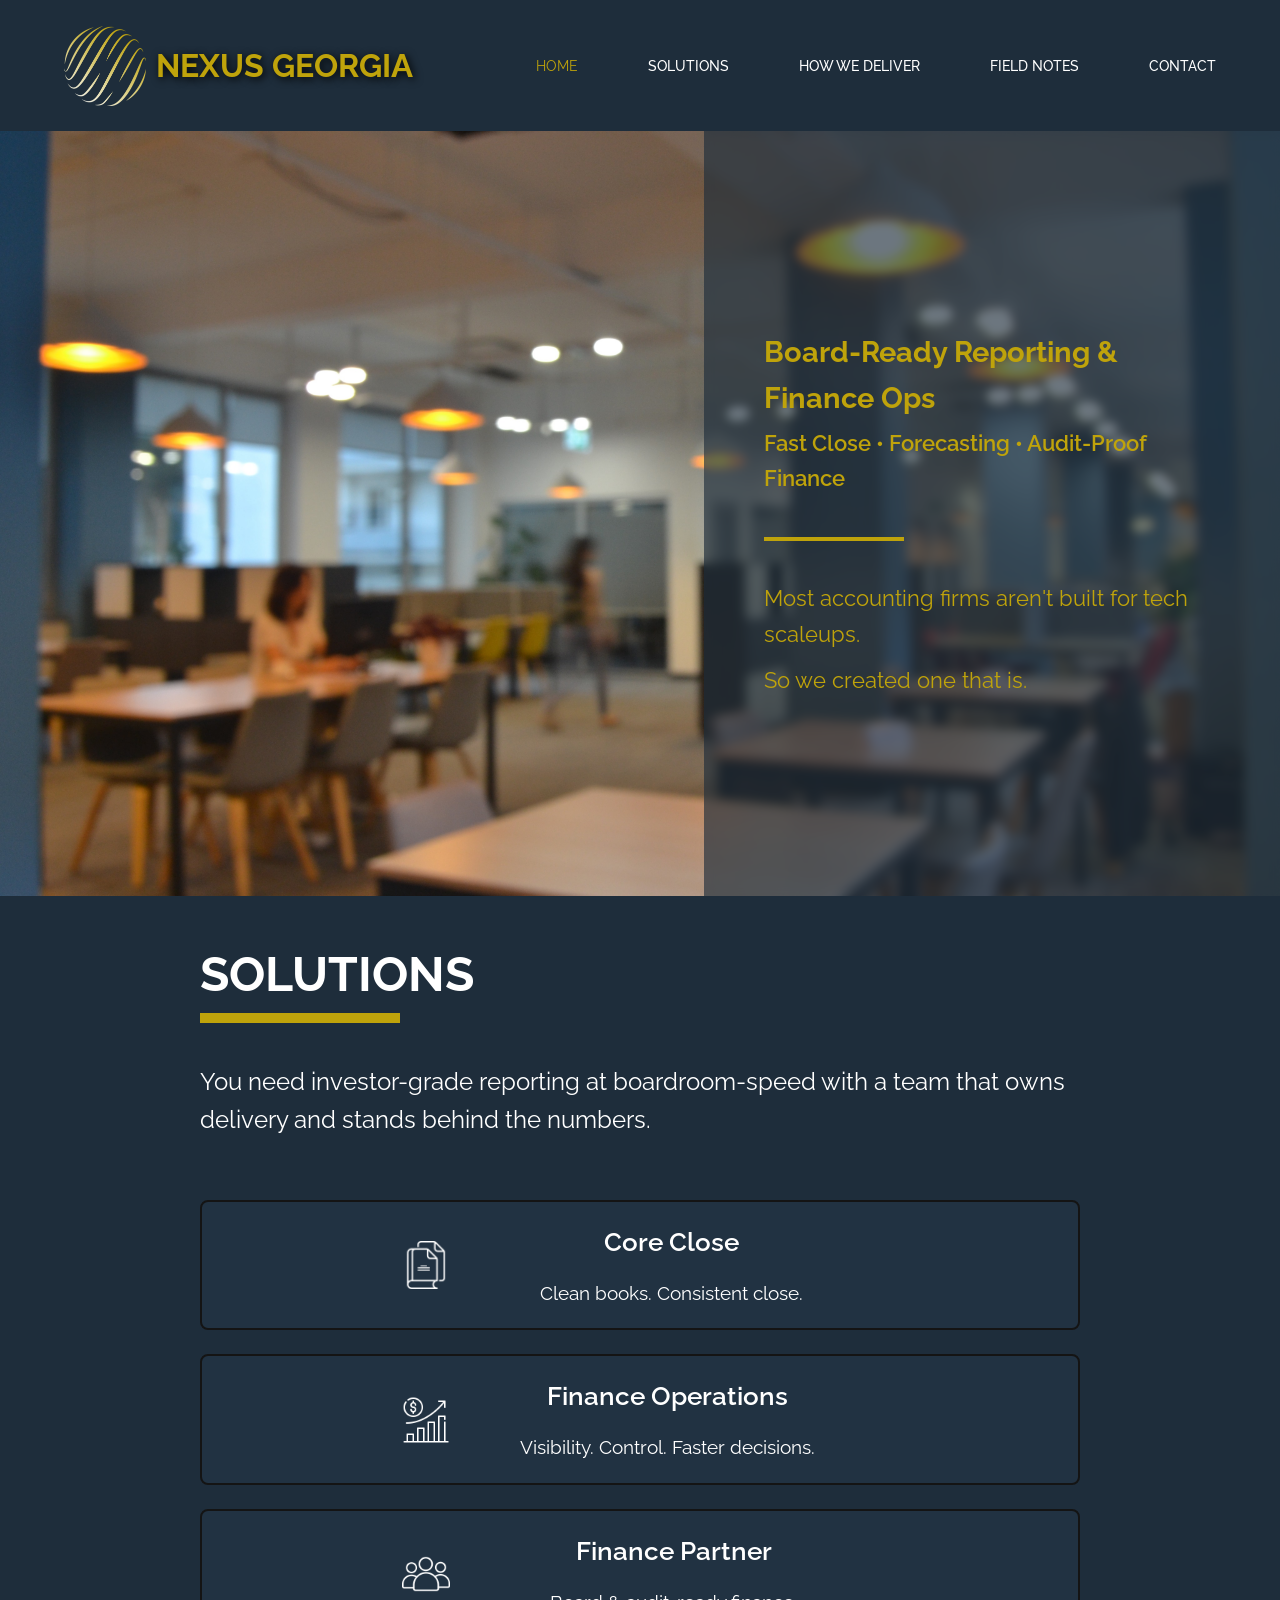
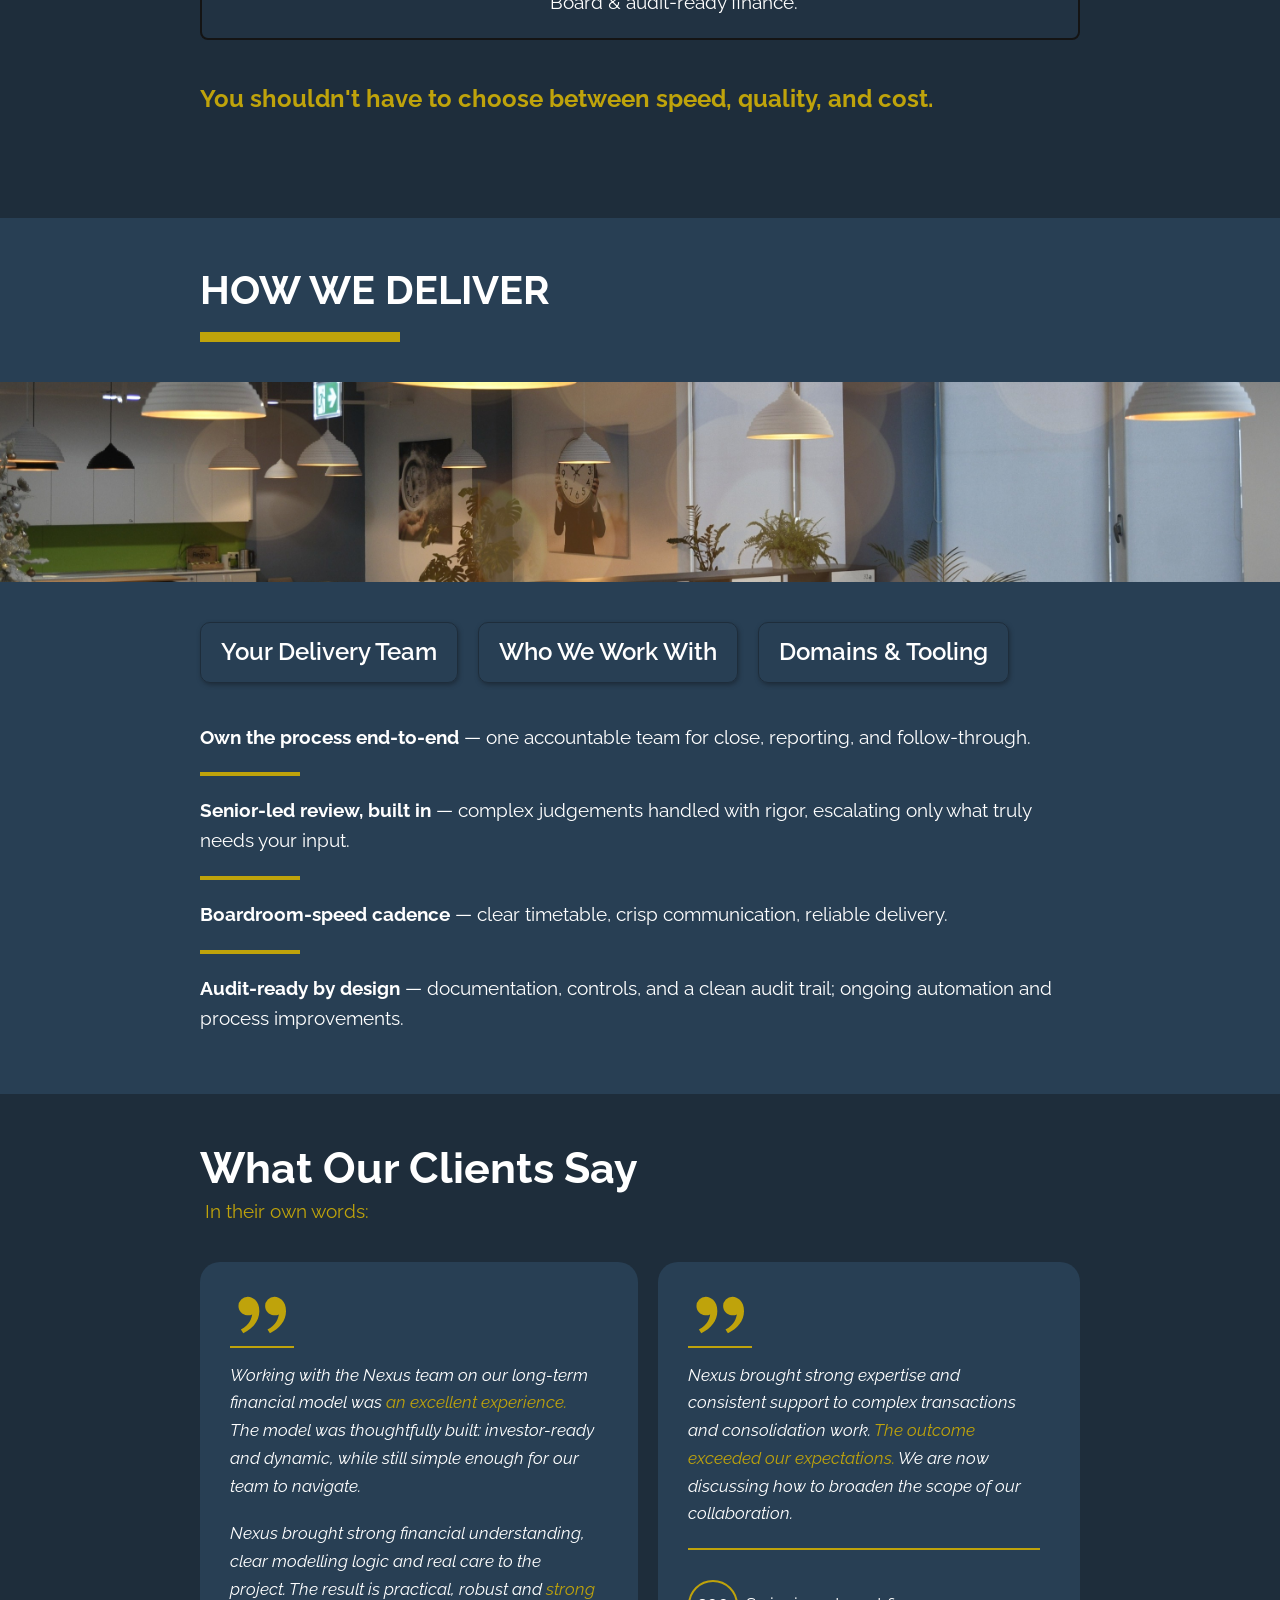
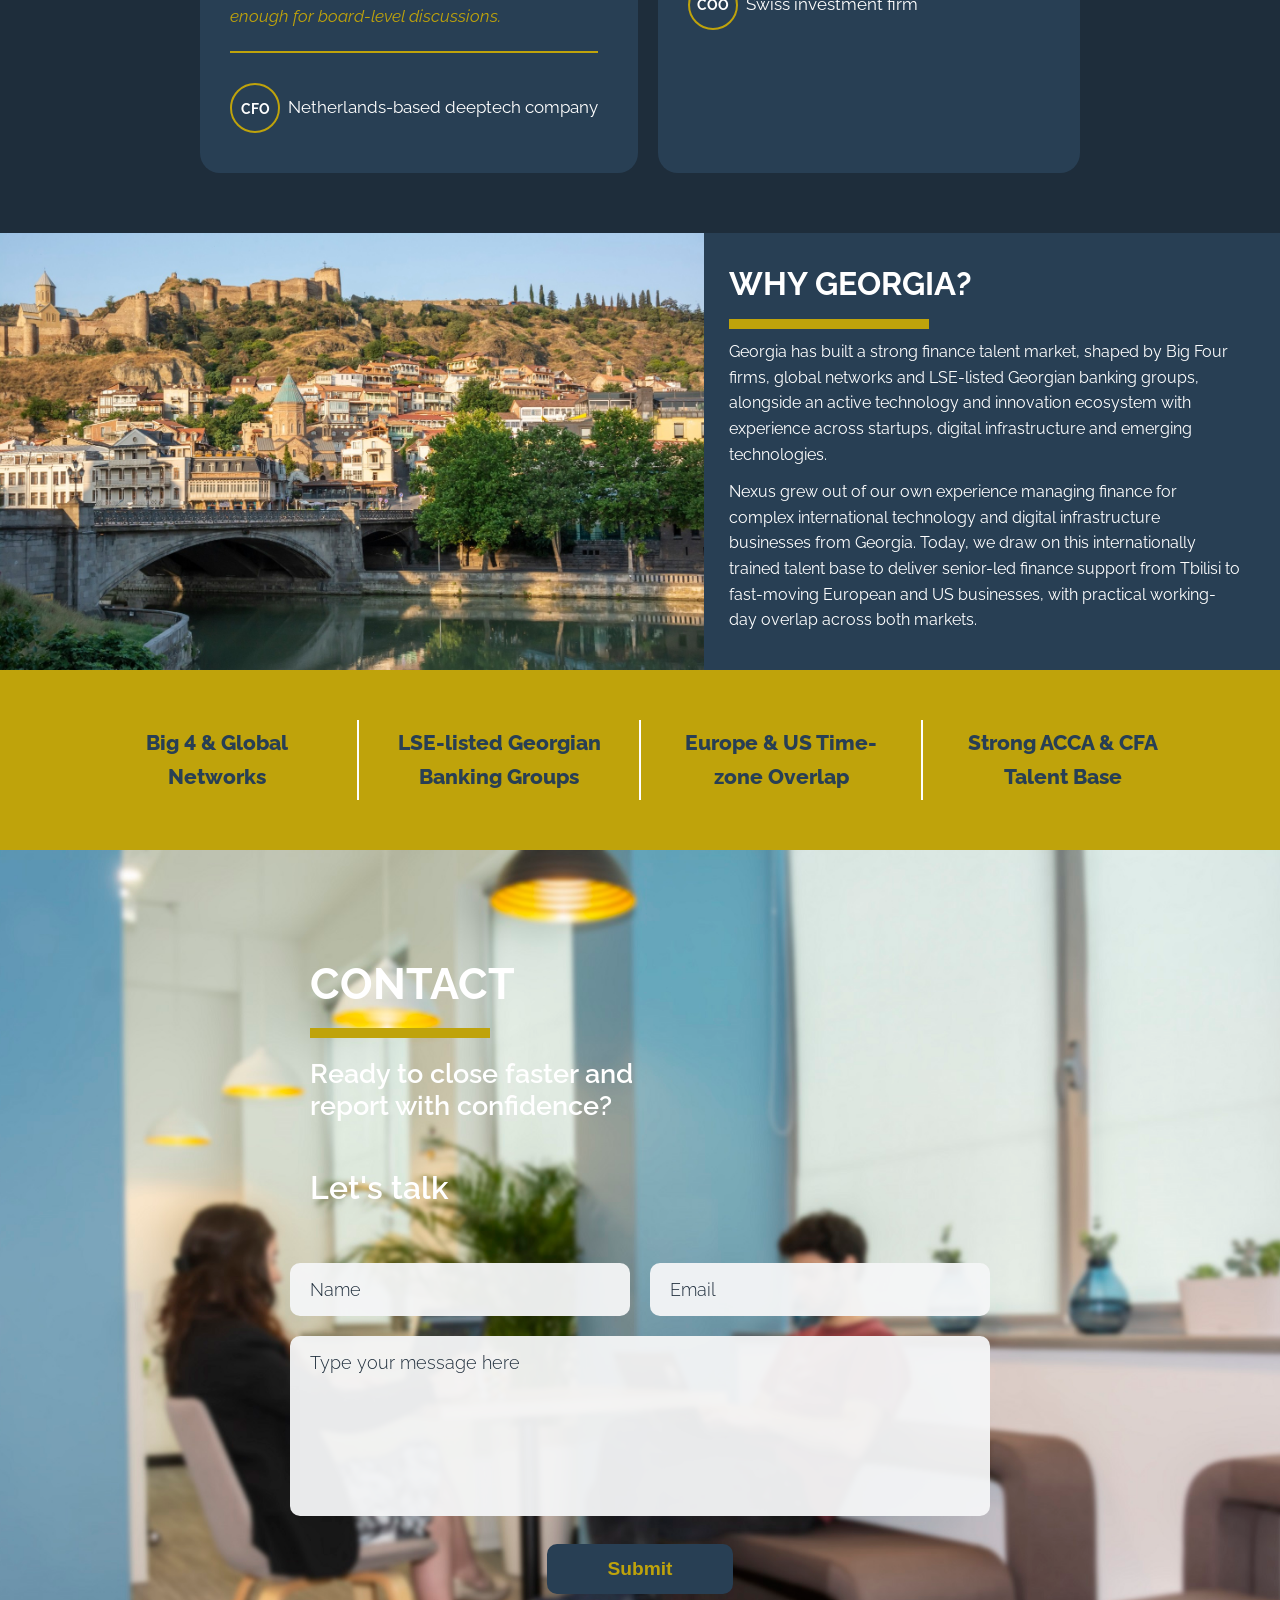
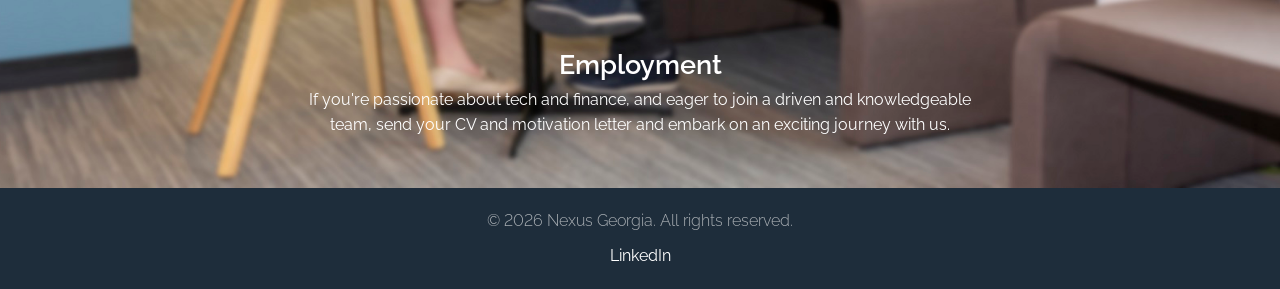
==== commit 388a5ede: "Monitor Size Fixes" ====
--- a/index.html
+++ b/index.html
@@ -88,32 +88,34 @@
 
         <section id="delivery" class="delivery-section">
 
-            <h4 class="delivery-head">How We Deliver</h4>
-            <div class="divider-delivery"></div>
-            <img src="Assets/Office clock and lights bright.jpg" class="clock-lights">
-            
-            <div class="delivery-grid">
-                <div class="delivery-card" data-target="modal-delivery-team">Your Delivery Team</div>
-                <div class="delivery-card" data-target="modal-who-we-work-with">Who We Work With</div>
-                <div class="delivery-card" data-target="modal-domains-tooling">Domains & Tooling</div>
-            </div>
-
-            <div class="delivery-row">
-                <p class="delivery-text">
-                    <strong class="delivery-lead">Own the process end-to-end</strong> — one accountable team for close, reporting, and follow-through.
-                </p>
-                <div class="divider-text"></div>
-                <p class="delivery-text">
-                    <strong class="delivery-lead">Senior-led review, built in</strong> — complex judgements handled with rigor, escalating only what truly needs your input.
-                </p>
-                <div class="divider-text"></div>
-                <p class="delivery-text">
-                    <strong class="delivery-lead">Boardroom-speed cadence</strong> — clear timetable, crisp communication, reliable delivery.
-                </p>
-                <div class="divider-text"></div>
-                <p class="delivery-text">
-                    <strong class="delivery-lead">Audit-ready by design</strong> — documentation, controls, and a clean audit trail; ongoing automation and process improvements.
-                </p>
+            <div class="delivery-box">
+                <h4 class="delivery-head">How We Deliver</h4>
+                <div class="divider-delivery"></div>
+                <img src="Assets/Office clock and lights bright.jpg" class="clock-lights">
+                
+                <div class="delivery-grid">
+                    <div class="delivery-card" data-target="modal-delivery-team">Your Delivery Team</div>
+                    <div class="delivery-card" data-target="modal-who-we-work-with">Who We Work With</div>
+                    <div class="delivery-card" data-target="modal-domains-tooling">Domains & Tooling</div>
+                </div>
+
+                <div class="delivery-row">
+                    <p class="delivery-text">
+                        <strong class="delivery-lead">Own the process end-to-end</strong> — one accountable team for close, reporting, and follow-through.
+                    </p>
+                    <div class="divider-text"></div>
+                    <p class="delivery-text">
+                        <strong class="delivery-lead">Senior-led review, built in</strong> — complex judgements handled with rigor, escalating only what truly needs your input.
+                    </p>
+                    <div class="divider-text"></div>
+                    <p class="delivery-text">
+                        <strong class="delivery-lead">Boardroom-speed cadence</strong> — clear timetable, crisp communication, reliable delivery.
+                    </p>
+                    <div class="divider-text"></div>
+                    <p class="delivery-text">
+                        <strong class="delivery-lead">Audit-ready by design</strong> — documentation, controls, and a clean audit trail; ongoing automation and process improvements.
+                    </p>
+                </div>
             </div>
 
         </section>
@@ -311,6 +313,24 @@
                 </div>
                 <div class="team-member-card">
                     <div class="member-avatar-container">
+                        <img src="Assets/Mariam.avif" alt="Mariam Ioseliani" class="member-avatar">
+                    </div>
+                    <div class="member-info">
+                        <div class="member-header">
+                            <h10>Mariam Ioseliani, FCCA, MBA</h10>
+                            <a href="https://www.linkedin.com/in/mariam-ioseliani/" target="_blank" class="linkedin-link" aria-label="LinkedIn Profile">
+                                <svg xmlns="http://www.w3.org/2000/svg" viewBox="0 0 24 24" class="linkedin-icon"><path d="M19 0h-14c-2.761 0-5 2.239-5 5v14c0 2.761 2.239 5 5 5h14c2.762 0 5-2.239 5-5v-14c0-2.761-2.238-5-5-5zm-11 19h-3v-11h3v11zm-1.5-12.268c-.966 0-1.75-.779-1.75-1.75s.784-1.75 1.75-1.75 1.75.779 1.75 1.75-.784 1.75-1.75 1.75zm13.5 12.268h-3v-5.604c0-3.368-4-3.113-4 0v5.604h-3v-11h3v1.765c1.396-2.586 7-2.777 7 2.476v6.759z"/></svg>
+                            </a>
+                        </div>
+                        <p class="member-title">Partner, Client Solutions</p>
+                        <ul class="member-details">
+                            <li>10 years with EY, 15 years overall</li>
+                            <li>Investor Reporting, IFRS, US GAAP, Modelling</li>
+                        </ul>
+                    </div>
+                </div>
+                <div class="team-member-card">
+                    <div class="member-avatar-container">
                         <img src="Assets/Vato.avif" alt="Vato Namoradze" class="member-avatar">
                     </div>
                     <div class="member-info">
@@ -324,24 +344,6 @@
                         <ul class="member-details">
                             <li>14 years with EY, 25 years overall</li>
                             <li>IPO Preparation, IFRS, US GAAP, Audit</li>
-                        </ul>
-                    </div>
-                </div>
-                <div class="team-member-card">
-                    <div class="member-avatar-container">
-                        <img src="Assets/Mariam.avif" alt="Mariam Ioseliani" class="member-avatar">
-                    </div>
-                    <div class="member-info">
-                        <div class="member-header">
-                            <h10>Mariam Ioseliani, FCCA, MBA</h10>
-                            <a href="https://www.linkedin.com/in/mariam-ioseliani/" target="_blank" class="linkedin-link" aria-label="LinkedIn Profile">
-                                <svg xmlns="http://www.w3.org/2000/svg" viewBox="0 0 24 24" class="linkedin-icon"><path d="M19 0h-14c-2.761 0-5 2.239-5 5v14c0 2.761 2.239 5 5 5h14c2.762 0 5-2.239 5-5v-14c0-2.761-2.238-5-5-5zm-11 19h-3v-11h3v11zm-1.5-12.268c-.966 0-1.75-.779-1.75-1.75s.784-1.75 1.75-1.75 1.75.779 1.75 1.75-.784 1.75-1.75 1.75zm13.5 12.268h-3v-5.604c0-3.368-4-3.113-4 0v5.604h-3v-11h3v1.765c1.396-2.586 7-2.777 7 2.476v6.759z"/></svg>
-                            </a>
-                        </div>
-                        <p class="member-title">Partner, Client Solutions</p>
-                        <ul class="member-details">
-                            <li>10 years with EY, 15 years overall</li>
-                            <li>Investor Reporting, IFRS, US GAAP, Modelling</li>
                         </ul>
                     </div>
                 </div>
@@ -473,8 +475,7 @@
         </div>
     </footer>
 
-    <button id="scrollToTopBtn" class="scroll-to-top" aria-label="Scroll to top">
-        &#8593; </button>
+    <button id="scrollToTopBtn" class="scroll-to-top" aria-label="Scroll to top">&#8593;</button>
 
     <script src="script.js"></script>
 </body>
--- a/style.css
+++ b/style.css
@@ -13,7 +13,7 @@
 }
 
 section[id] {
-    scroll-margin-top: 120px;
+    scroll-margin-top: 20vh;
 }
 
 html {
@@ -35,7 +35,7 @@
     display: flex;
     justify-content: space-between;
     align-items: center;
-    padding: 20px 5%;
+    padding: 2% 5%;
     background-color: rgb(30 45 59);
     backdrop-filter: blur(10px);
     position: sticky;
@@ -101,7 +101,8 @@
 }
 
 .hero-section {
-    min-height: 85vh;
+    height: 85vh;
+    max-height: 1000px;
     background-image: url('Assets/Office\ Ninutsa.jpg'); 
     background-size: cover;
     background-position: center;
@@ -157,7 +158,10 @@
 
 .solutions-section {
     margin: 0 auto;
-    padding: 40px 320px;
+    padding: 40px 0;
+    max-width: 1200px;
+    padding-left: clamp(160px, 5vw, 500px);
+    padding-right: clamp(160px, 5vw, 500px);
     text-align: center;
 }
 
@@ -248,10 +252,16 @@
 }
 
 .delivery-section{
+    background-color: var(--bg-accent);
+}
+
+.delivery-box {
     margin: 0 auto;
-    padding: 40px 320px;
+    padding: 40px 0;
     text-align: left;
-    background-color: var(--bg-accent);
+    max-width: 1200px;
+    padding-left: clamp(160px, 5vw, 500px);
+    padding-right: clamp(160px, 5vw, 500px);
 }
 
 .delivery-head {
@@ -323,7 +333,11 @@
 
 .client-section {
     background-color: var(--bg-main);
-    padding: 40px 320px;
+    padding: 40px 0;
+    margin: 0 auto;
+    max-width: 1200px;
+    padding-left: clamp(160px, 5vw, 500px);
+    padding-right: clamp(160px, 5vw, 500px);
 }
 
 .clients-head {
@@ -421,7 +435,7 @@
 }
 
 .international-delivery {
-    height: 55vh;
+    height: auto;
     width: 100vw;
     display: flex;
     margin: 0;
@@ -435,6 +449,18 @@
     background-position: center;
     background-repeat: no-repeat;
     flex-shrink: 0;
+}
+
+@media (min-width: 1600px) {
+    .international-image {
+        width: 65vw;
+    }
+}
+
+@media (min-width: 2560px) {
+    .international-image {
+        width: 70vw;
+    }
 }
 
 .international-content {
@@ -1030,6 +1056,7 @@
     overflow: hidden;
     transition: border-color 0.3s ease;
     cursor: pointer;
+    text-decoration: none;
 }
 
 .note-card:hover {
@@ -1045,7 +1072,7 @@
 .note-image {
     width: 100%;
     height: 100%;
-    object-fit: cover;
+    object-fit: contain;
     display: block;
 }
 
@@ -1072,100 +1099,74 @@
     line-height: 1.5;
 }
 
-#note-modal.modal-overlay {
-    position: fixed;
-    top: 0;
-    left: 0;
-    width: 100%;
-    height: 100%;
-    background-color: rgba(0, 0, 0, 0.6);
-    backdrop-filter: blur(5px);
-    z-index: 2000;  
-    display: flex;
-    justify-content: center;
-    align-items: center;
-    opacity: 0;
-    pointer-events: none;
-    transition: opacity 0.3s ease;
-}
-
-#note-modal.modal-overlay.active {
-    opacity: 1;
-    pointer-events: auto;
-}
-
-#note-modal .modal-content {
+.field-article-container {
     background-color: var(--bg-light);
-    color: var(--text-main);
-    padding: 40px 100px 40px 80px;
-    border-radius: 12px;
-    max-width: 800px;
-    width: 90%;
-    position: relative;
-    box-shadow: 0 10px 30px rgba(0,0,0,0.3);
-    display: none;
-    text-align: left;
-    max-height: 85vh;
-    overflow-y: auto;
-    overscroll-behavior: contain;
-}
-
-#note-modal .modal-content.active {
-    display: block;
-}
-
-#note-modal .close-modal {
-    position: absolute;
-    top: 15px;
-    right: 20px;
-    background: none;
-    border: none;
-    font-size: 2rem;
-    color: var(--bg-accent);
-    cursor: pointer;
-    transition: color 0.2s ease;
-}
-
-#note-modal .close-modal:hover {
-    color: var(--accent);
-}
-
-#note-modal .modal-note-head {
-    font-size: 1.8rem;
+}
+
+.field-article-content {
+    padding: 60px 0;
+    max-width: 1200px;
+    padding-left: clamp(160px, 5vw, 500px);
+    padding-right: clamp(160px, 5vw, 500px);
+    margin: 0 auto;
+}
+
+.field-article-head {
+    color: var(--bg-main);
+    font-size: 20pt;
     font-weight: 600;
-    color: var(--bg-accent);
-    display: block;
-    margin-bottom: 20px;
+    display: flex;
+    justify-content: flex-start;
 }
 
 .innote-image {
-    width: 50%;
+    width: 40%;
     height: auto;
     border-radius: 8px;
     float: left;
     margin-right: 20px;
-}
-
-#note-modal .modal-note-text {
+    margin-top: 40px;
+}
+
+.field-article-text {
+    color: var(--bg-accent);
     font-size: 12pt;
-    font-weight: 400;
-    color: var(--bg-accent);
-}
-
-#note-modal .modal-note-text p {
-    margin-top: 15px;
-}
-
-#note-modal .crypto-list {
-    padding-left: 20px;
-}
-
-#note-modal .growth-list p {
-    margin-bottom: -20px;
-}
-
-#note-modal .growth-list p:last-child {
-    margin-bottom: 0;
+    font-weight: 500;
+    margin-top: 40px;
+}
+
+.field-article-text p {
+    margin-bottom: 15px;
+}
+.crypto-list {
+    margin-left: 40px;
+    margin-bottom: 15px;
+    margin-top: -10px;
+}
+
+.crypto-list li {
+    margin-bottom: 2px;
+}
+
+.growth-list {
+    margin-left: 20px;
+    margin-top: -5px;
+    margin-bottom: 10px;
+}
+
+.growth-list p {
+    margin-bottom: 5px;
+}
+
+.back-button {
+    margin-left: auto;
+    color: var(--bg-main);
+    text-decoration: none;
+}
+
+.back-button:hover {
+    color: var(--accent);
+    cursor: pointer;
 }
 
 .share-container {
@@ -1304,6 +1305,7 @@
 
     .navbar {
         padding-left: 0;
+        min-height: 120px;
     }
 
     .nav-menu {
@@ -1352,7 +1354,7 @@
         background-color: rgba(30, 45, 59, 0.45);
     }
 
-    .solutions-section, .delivery-section {
+    .solutions-section, .delivery-box {
         padding: 40px 20px;
     }
 
@@ -1556,8 +1558,8 @@
         margin-top: -40px;
     }
 
-    #note-modal .modal-content {
-        padding: 40px 40px 40px 20px;
+    .field-article-content {
+        padding: 60px 20px;
     }
 
     .footer-social {
@@ -1699,6 +1701,10 @@
         margin: 30px auto;
     }
 
+    .field-article-container {
+        padding: 60px 60px;
+    }
+
     .note-card {
         flex-direction: row;
     }
